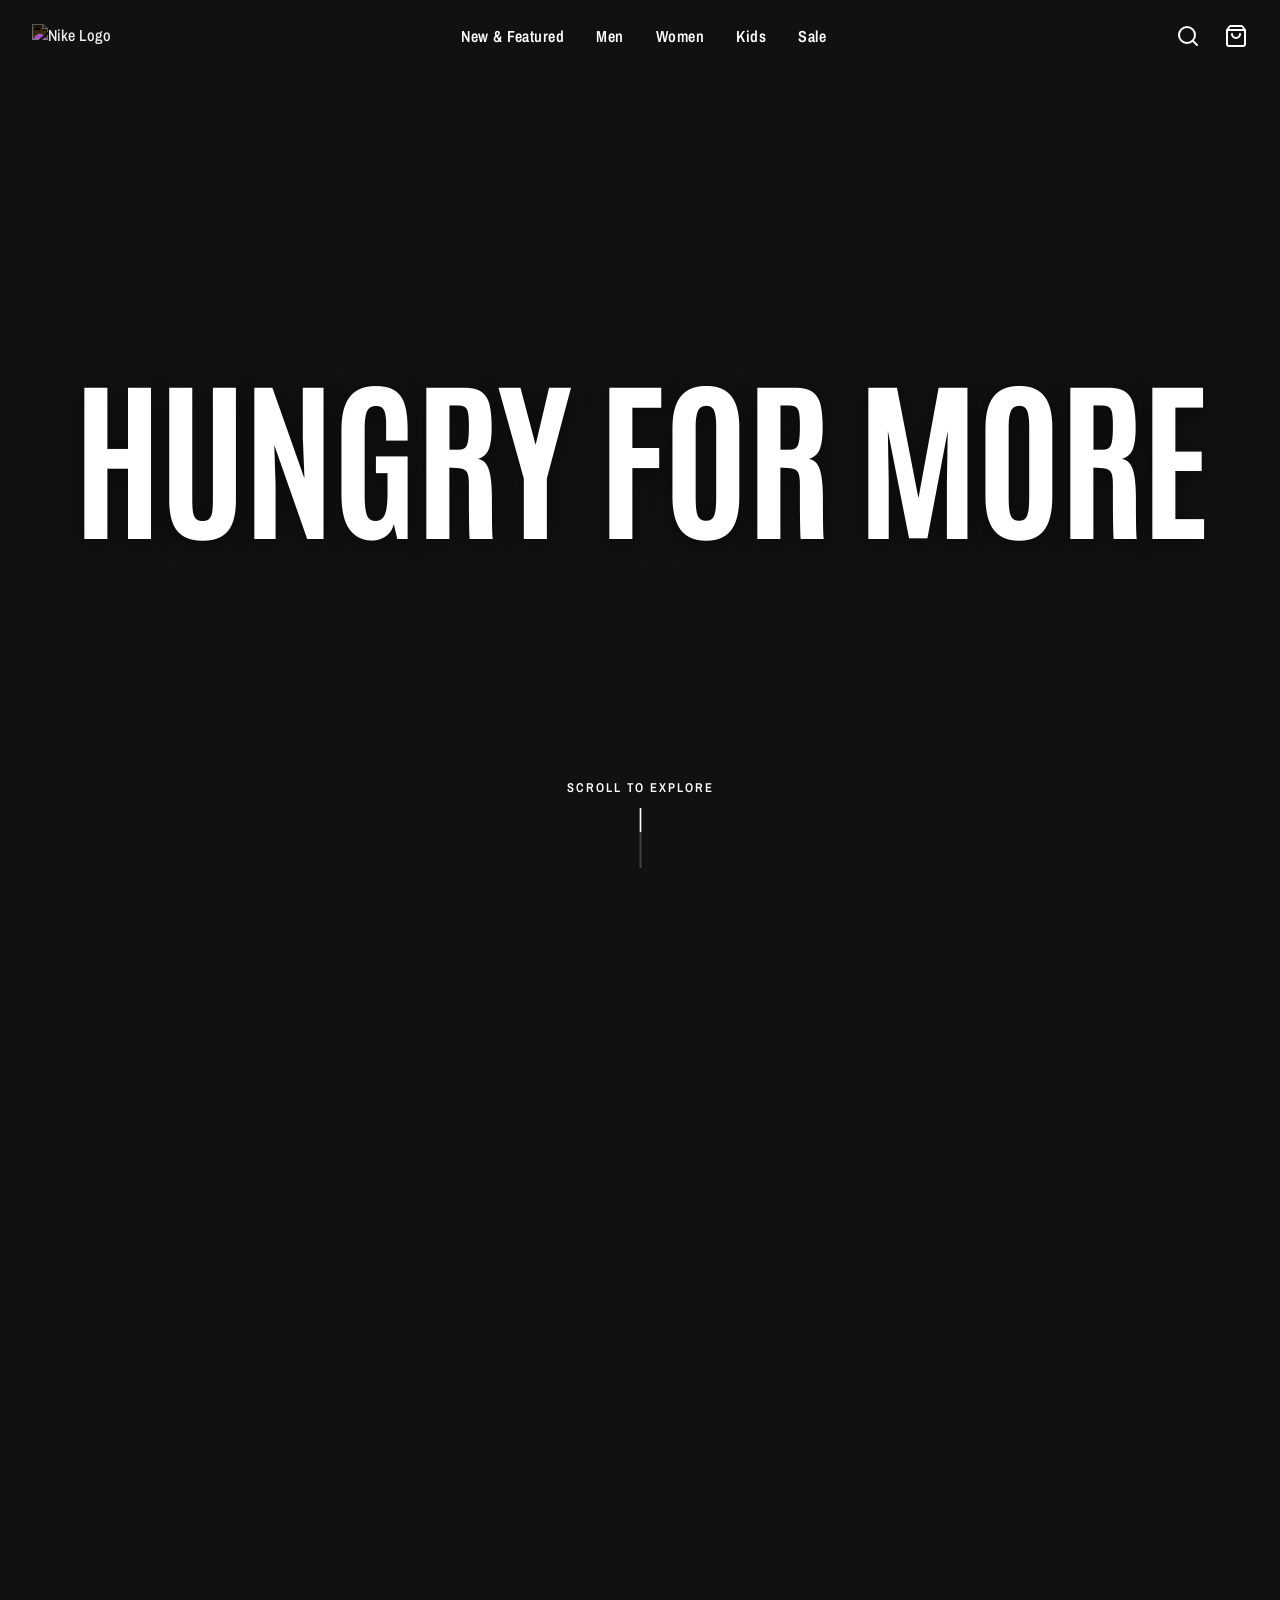
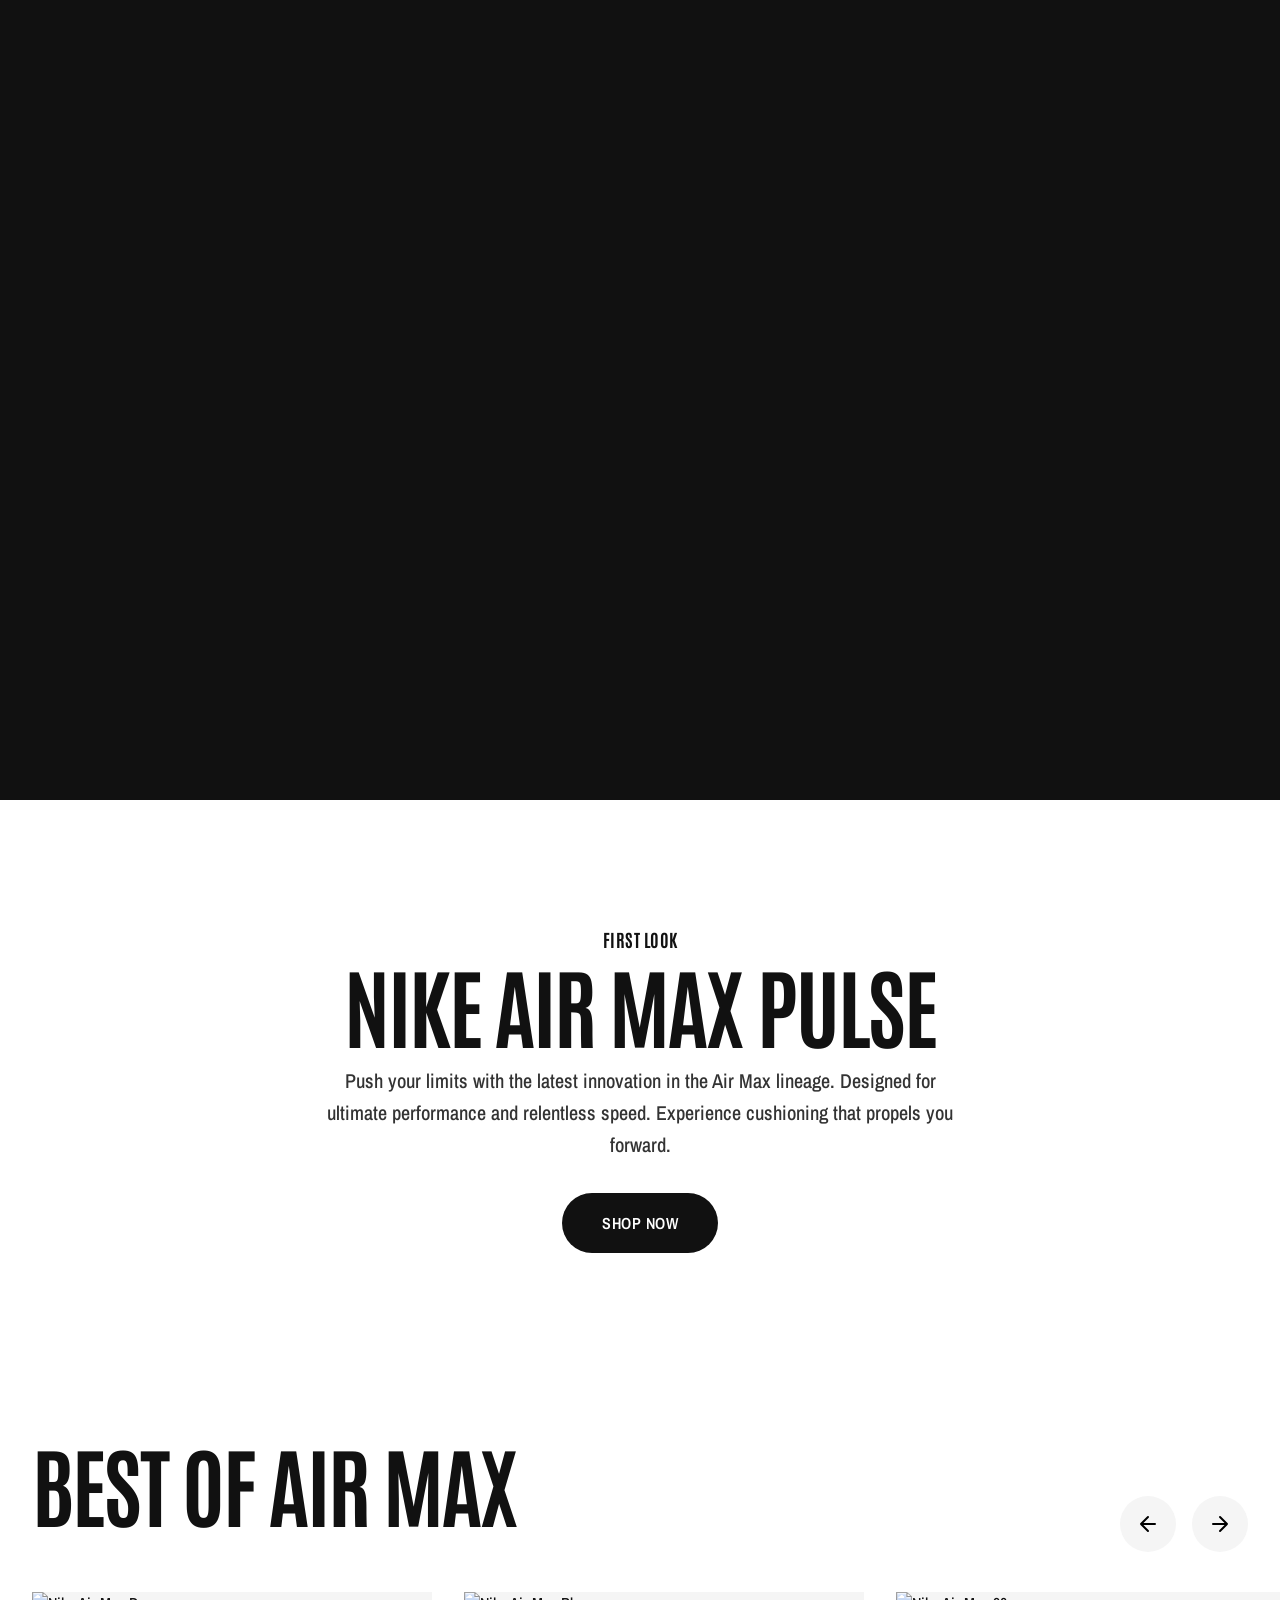
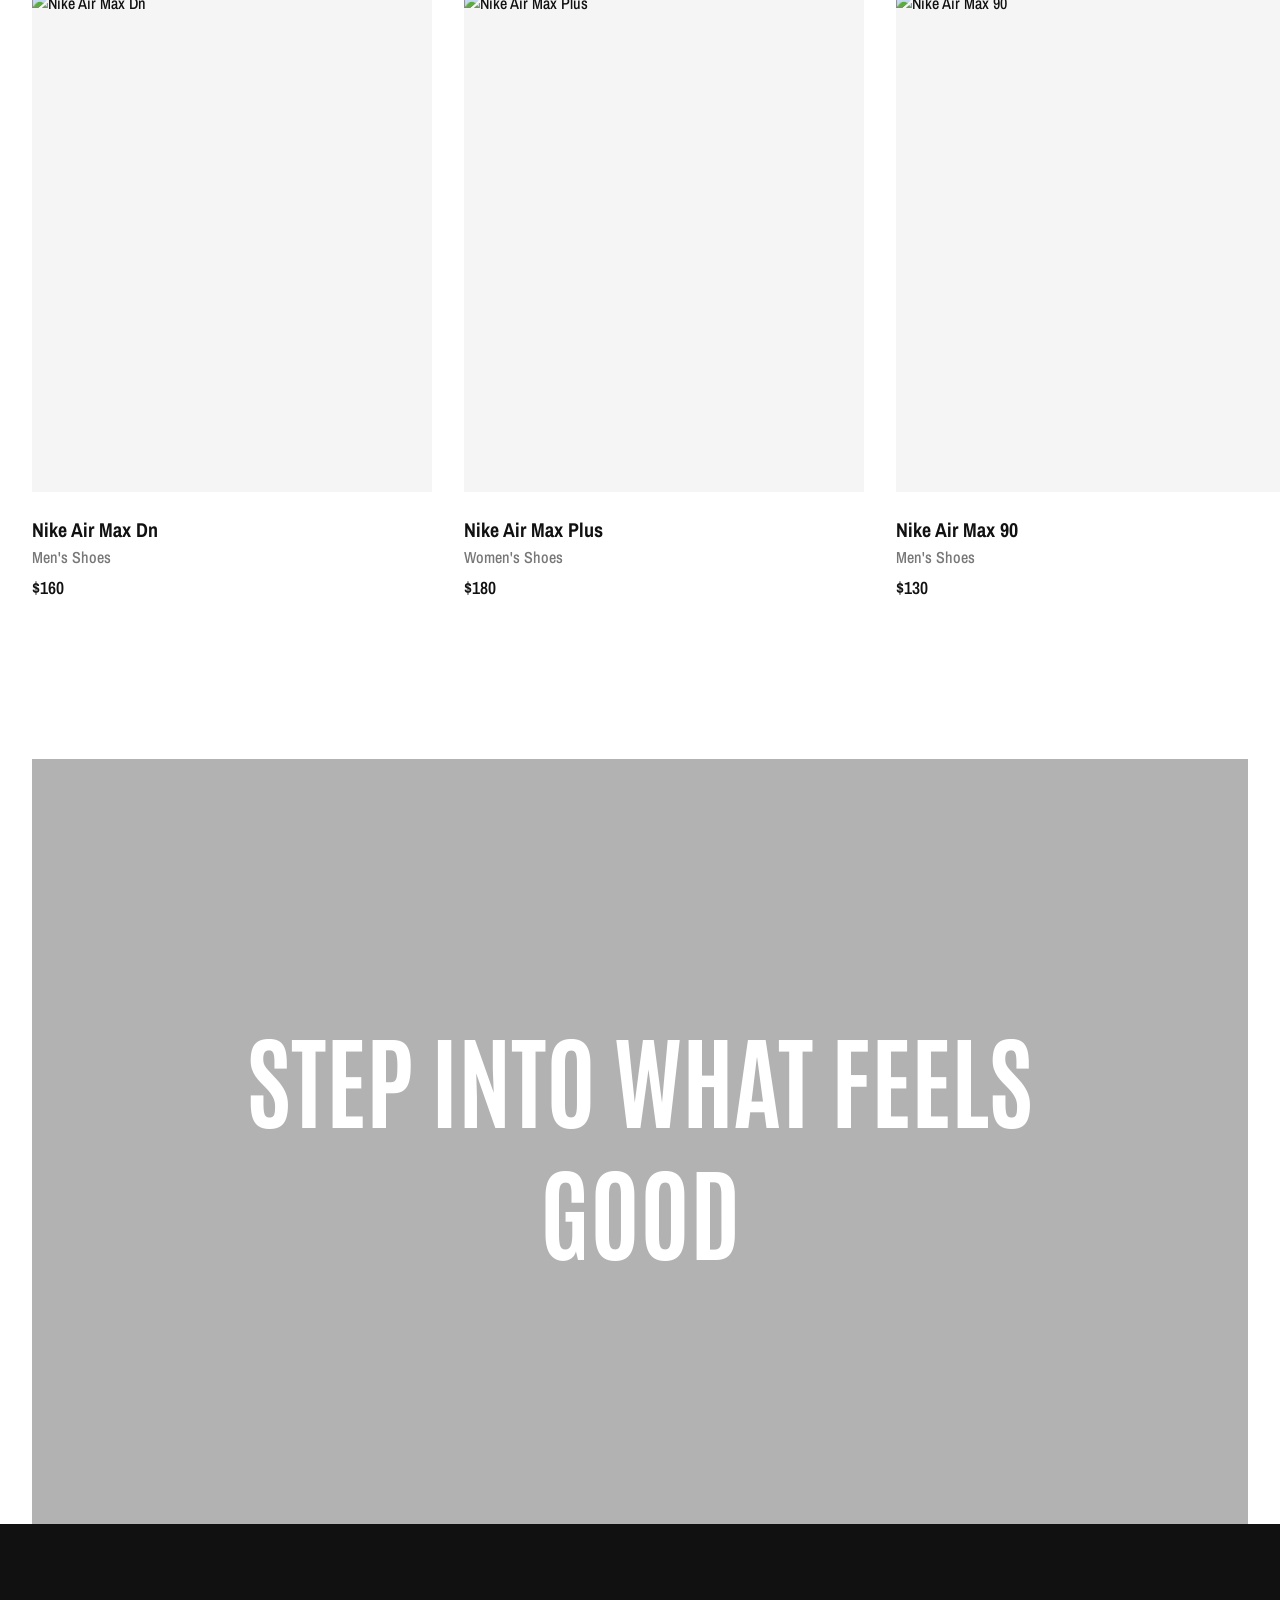
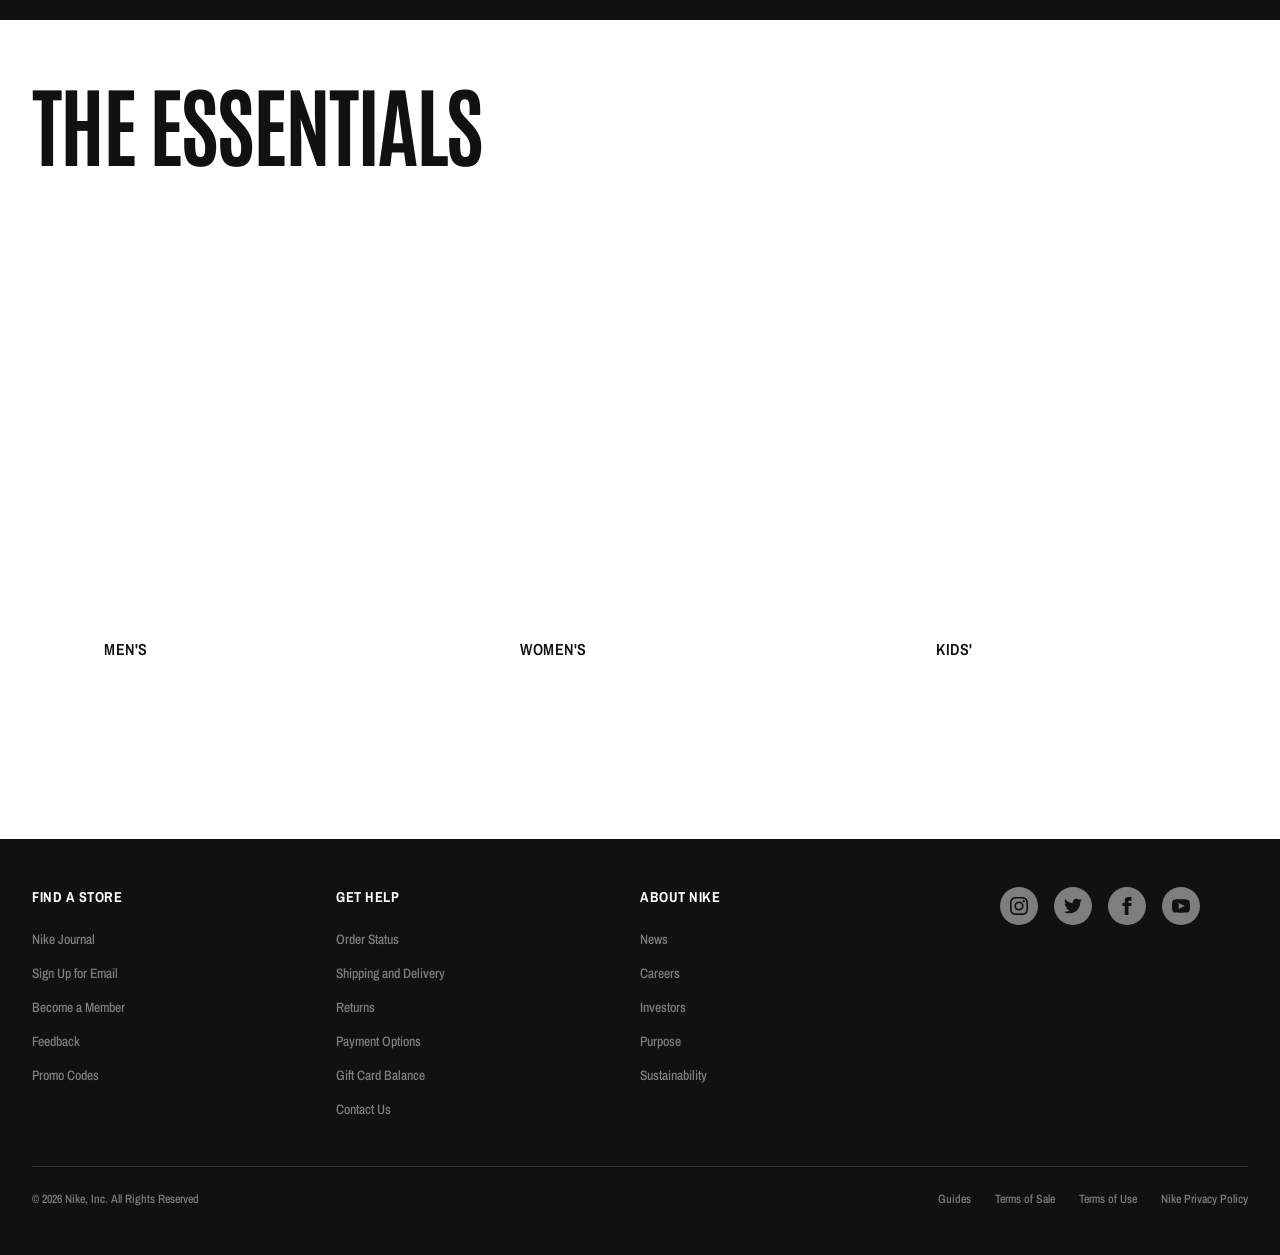
==== index.html @ 4c3854d8 "Add files via upload" ====
<!DOCTYPE html>
<html lang="en">

<head>
    <meta charset="UTF-8">
    <meta name="viewport" content="width=device-width, initial-scale=1.0">
    <title>Nike - Hungry For More</title>
    <meta name="description"
        content="Experience the ultimate in performance and style with Nike. Explore our latest collections for men, women, and kids.">
    <meta property="og:title" content="Nike - Hungry For More">
    <meta property="og:description" content="Push your limits with Nike innovative gear.">
    <meta property="og:image" content="https://www.nike.com/static/otc/67e20bb43caaa5c858d2.png">
    <link rel="preconnect" href="https://fonts.googleapis.com">
    <link rel="preconnect" href="https://fonts.gstatic.com" crossorigin>
    <link
        href="https://fonts.googleapis.com/css2?family=Antonio:wght@700&family=Archivo+Narrow:wght@500;600;700&display=swap"
        rel="stylesheet">
    <link rel="stylesheet" href="css/style.css">
</head>

<body>
    <nav class="navbar" id="navbar">
        <div class="navbar-container container">
            <a href="#" class="navbar-logo">
                <img src="https://upload.wikimedia.org/wikipedia/commons/a/a6/Logo_NIKE.svg" alt="Nike Logo"
                    class="logo-svg">
            </a>
            <div class="navbar-links">
                <a href="pages/new.html">New & Featured</a>
                <a href="pages/men.html">Men</a>
                <a href="pages/women.html">Women</a>
                <a href="pages/kids.html">Kids</a>
                <a href="pages/sale.html">Sale</a>
            </div>
            <div class="navbar-actions">
                <button class="icon-btn" aria-label="Search">
                    <svg width="24" height="24" viewBox="0 0 24 24" fill="none" stroke="currentColor" stroke-width="2"
                        stroke-linecap="round" stroke-linejoin="round">
                        <circle cx="11" cy="11" r="8"></circle>
                        <line x1="21" y1="21" x2="16.65" y2="16.65"></line>
                    </svg>
                </button>
                <button class="icon-btn" aria-label="Cart">
                    <svg width="24" height="24" viewBox="0 0 24 24" fill="none" stroke="currentColor" stroke-width="2"
                        stroke-linecap="round" stroke-linejoin="round">
                        <path d="M6 2L3 6v14a2 2 0 0 0 2 2h14a2 2 0 0 0 2-2V6l-3-4z"></path>
                        <line x1="3" y1="6" x2="21" y2="6"></line>
                        <path d="M16 10a4 4 0 0 1-8 0"></path>
                    </svg>
                </button>
            </div>
        </div>
    </nav>
    <div class="hero" id="hero">
        <div class="hero-sticky">
            <canvas id="ambient-canvas"></canvas>
            <canvas id="tiger-canvas"></canvas>
            <div class="hero-content">
                <h1 class="hero-text">HUNGRY FOR MORE</h1>
            </div>
            <div class="scroll-indicator">
                <p>SCROLL TO EXPLORE</p>
                <div class="scroll-line"></div>
            </div>
        </div>
    </div>

    <section class="p1-first-look">
        <div class="container text-center">
            <span class="eyebrow">FIRST LOOK</span>
            <h2 class="section-title text-black">NIKE AIR MAX PULSE</h2>
            <p class="description mx-auto">
                Push your limits with the latest innovation in the Air Max lineage. Designed for ultimate performance
                and relentless speed. Experience cushioning that propels you forward.
            </p>
            <a href="pages/new.html" class="btn btn-black mt-4">SHOP NOW</a>
        </div>
    </section>

    <section class="p2-carousel">
        <div class="container">
            <h2 class="section-title text-black mb-4">BEST OF AIR MAX</h2>
            <div class="carousel-nav">
                <button class="nav-btn nav-prev" aria-label="Previous">
                    <svg width="24" height="24" viewBox="0 0 24 24" fill="none" stroke="currentColor" stroke-width="2"
                        stroke-linecap="round" stroke-linejoin="round">
                        <path d="M19 12H5M12 19l-7-7 7-7" />
                    </svg>
                </button>
                <button class="nav-btn nav-next" aria-label="Next">
                    <svg width="24" height="24" viewBox="0 0 24 24" fill="none" stroke="currentColor" stroke-width="2"
                        stroke-linecap="round" stroke-linejoin="round">
                        <path d="M5 12h14M12 5l7 7-7 7" />
                    </svg>
                </button>
            </div>
        </div>
        <div class="carousel-wrapper">
            <div class="carousel-track" id="carousel-track">
                <!-- Cards -->
                <div class="carousel-card">
                    <div class="card-image bg-light">
                        <img src="https://images.unsplash.com/photo-1515955656352-a1fa3ffcd111?ixlib=rb-4.0.3&auto=format&fit=crop&w=600&q=80"
                            alt="Nike Air Max Dn" class="product-img">
                    </div>
                    <div class="card-info">
                        <h3 class="card-title">Nike Air Max Dn</h3>
                        <p class="card-category">Men's Shoes</p>
                        <p class="card-price">$160</p>
                    </div>
                </div>
                <div class="carousel-card">
                    <div class="card-image bg-light">
                        <img src="https://images.unsplash.com/photo-1542291026-7eec264c27ff?ixlib=rb-4.0.3&auto=format&fit=crop&w=600&q=80"
                            alt="Nike Air Max Plus" class="product-img">
                    </div>
                    <div class="card-info">
                        <h3 class="card-title">Nike Air Max Plus</h3>
                        <p class="card-category">Women's Shoes</p>
                        <p class="card-price">$180</p>
                    </div>
                </div>
                <div class="carousel-card">
                    <div class="card-image bg-light">
                        <img src="https://images.unsplash.com/photo-1549298916-b41d501d3772?ixlib=rb-4.0.3&auto=format&fit=crop&w=600&q=80"
                            alt="Nike Air Max 90" class="product-img">
                    </div>
                    <div class="card-info">
                        <h3 class="card-title">Nike Air Max 90</h3>
                        <p class="card-category">Men's Shoes</p>
                        <p class="card-price">$130</p>
                    </div>
                </div>
                <div class="carousel-card">
                    <div class="card-image bg-light">
                        <img src="https://images.unsplash.com/photo-1511556532299-8f662fc26c06?ixlib=rb-4.0.3&auto=format&fit=crop&w=600&q=80"
                            alt="Nike Air Max 97" class="product-img">
                    </div>
                    <div class="card-info">
                        <h3 class="card-title">Nike Air Max 97</h3>
                        <p class="card-category">Men's Shoes</p>
                        <p class="card-price">$175</p>
                    </div>
                </div>
                <div class="carousel-card">
                    <div class="card-image bg-light">
                        <img src="https://images.unsplash.com/photo-1595950653106-6c9ebd614d3a?ixlib=rb-4.0.3&auto=format&fit=crop&w=600&q=80"
                            alt="Nike Air Max 270" class="product-img">
                    </div>
                    <div class="card-info">
                        <h3 class="card-title">Nike Air Max 270</h3>
                        <p class="card-category">Women's Shoes</p>
                        <p class="card-price">$160</p>
                    </div>
                </div>
            </div>
        </div>
    </section>

    <section class="p3-banner">
        <div class="banner-image">
            <h2 class="banner-text">STEP INTO WHAT FEELS GOOD</h2>
        </div>
    </section>

    <section class="p4-essentials">
        <div class="container">
            <h2 class="section-title text-black mb-4">THE ESSENTIALS</h2>
            <div class="grid-3">
                <div class="grid-item">
                    <div class="lifestyle-placeholder img-mens"></div>
                    <a href="pages/men.html" class="btn btn-white abs-bottom-left">Men's</a>
                </div>
                <div class="grid-item">
                    <div class="lifestyle-placeholder img-womens"></div>
                    <a href="pages/women.html" class="btn btn-white abs-bottom-left">Women's</a>
                </div>
                <div class="grid-item">
                    <div class="lifestyle-placeholder img-kids"></div>
                    <a href="pages/kids.html" class="btn btn-white abs-bottom-left">Kids'</a>
                </div>
            </div>
        </div>
    </section>

    <footer>
        <div class="container">
            <div class="footer-grid">
                <div class="footer-col">
                    <h4 class="footer-heading">FIND A STORE</h4>
                    <ul class="footer-links">
                        <li><a href="#">Nike Journal</a></li>
                        <li><a href="#">Sign Up for Email</a></li>
                        <li><a href="#">Become a Member</a></li>
                        <li><a href="#">Feedback</a></li>
                        <li><a href="#">Promo Codes</a></li>
                    </ul>
                </div>
                <div class="footer-col">
                    <h4 class="footer-heading">GET HELP</h4>
                    <ul class="footer-links">
                        <li><a href="#">Order Status</a></li>
                        <li><a href="#">Shipping and Delivery</a></li>
                        <li><a href="#">Returns</a></li>
                        <li><a href="#">Payment Options</a></li>
                        <li><a href="#">Gift Card Balance</a></li>
                        <li><a href="#">Contact Us</a></li>
                    </ul>
                </div>
                <div class="footer-col">
                    <h4 class="footer-heading">ABOUT NIKE</h4>
                    <ul class="footer-links">
                        <li><a href="#">News</a></li>
                        <li><a href="#">Careers</a></li>
                        <li><a href="#">Investors</a></li>
                        <li><a href="#">Purpose</a></li>
                        <li><a href="#">Sustainability</a></li>
                    </ul>
                </div>
                <div class="footer-col">
                    <div class="social-icons">
                        <a href="#" class="social-icon" aria-label="Instagram">
                            <svg viewBox="0 0 24 24">
                                <path
                                    d="M12 2.163c3.204 0 3.584.012 4.85.07 1.366.062 2.633.332 3.608 1.308.975.975 1.247 2.242 1.308 3.608.058 1.266.07 1.646.07 4.85s-.012 3.584-.07 4.85c-.061 1.366-.333 2.633-1.308 3.608-.975.975-2.242 1.247-3.608 1.308-1.266.058-1.646.07-4.85.07s-3.584-.012-4.85-.07c-1.366-.061-2.633-.333-3.608-1.308-.975-.975-1.247-2.242-1.308-3.608-.058-1.266-.07-1.646-.07-4.85s.012-3.584.07-4.85c.062-1.366.334-2.633 1.308-3.608.975-.975 2.242-1.247 3.608-1.308 1.266-.058 1.646-.07 4.85-.07zm0-2.163c-3.259 0-3.667.014-4.947.072-4.358.2-6.78 2.618-6.98 6.98-.059 1.281-.073 1.689-.073 4.948s.014 3.667.072 4.947c.2 4.337 2.617 6.76 6.979 6.98 1.281.058 1.689.072 4.948.072s3.667-.014 4.947-.072c4.339-.2 6.761-2.618 6.981-6.98.058-1.281.072-1.689.072-4.948s-.014-3.667-.072-4.947c-.2-4.338-2.617-6.76-6.98-6.981-1.28-.058-1.689-.072-4.948-.072zm0 5.838c-3.403 0-6.162 2.759-6.162 6.162s2.759 6.163 6.162 6.163 6.162-2.759 6.162-6.163c0-3.403-2.759-6.162-6.162-6.162zm0 10.162c-2.209 0-4-1.791-4-4s1.791-4 4-4 4 1.791 4 4-1.791 4-4 4zm6.406-11.845c-.796 0-1.441.645-1.441 1.44s.645 1.44 1.441 1.44c.795 0 1.439-.645 1.439-1.44s-.644-1.44-1.439-1.44z" />
                            </svg>
                        </a>
                        <a href="#" class="social-icon" aria-label="Twitter">
                            <svg viewBox="0 0 24 24">
                                <path
                                    d="M24 4.557c-.883.392-1.832.656-2.828.775 1.017-.609 1.798-1.574 2.165-2.724-.951.564-2.005.974-3.127 1.195-.897-.957-2.178-1.555-3.594-1.555-3.179 0-5.515 2.966-4.797 6.045-4.091-.205-7.719-2.165-10.148-5.144-1.29 2.213-.669 5.108 1.523 6.574-.806-.026-1.566-.247-2.229-.616-.054 2.281 1.581 4.415 3.949 4.89-.693.188-1.452.232-2.224.084.626 1.956 2.444 3.379 4.6 3.419-2.07 1.623-4.678 2.348-7.29 2.04 2.179 1.397 4.768 2.212 7.548 2.212 9.142 0 14.307-7.721 13.995-14.646.962-.695 1.797-1.562 2.457-2.549z" />
                            </svg>
                        </a>
                        <a href="#" class="social-icon" aria-label="Facebook">
                            <svg viewBox="0 0 24 24">
                                <path
                                    d="M9 8h-3v4h3v12h5v-12h3.642l.358-4h-4v-1.667c0-.955.192-1.333 1.115-1.333h2.885v-5h-3.808c-3.596 0-5.192 1.583-5.192 4.615v3.385z" />
                            </svg>
                        </a>
                        <a href="#" class="social-icon" aria-label="YouTube">
                            <svg viewBox="0 0 24 24">
                                <path
                                    d="M19.615 3.184c-3.604-.246-11.631-.245-15.23 0-3.897.266-4.356 2.62-4.385 8.816.029 6.185.484 8.549 4.385 8.816 3.6.245 11.626.246 15.23 0 3.897-.266 4.356-2.612 4.385-8.816-.029-6.185-.484-8.549-4.385-8.816zm-10.615 12.816v-8l8 3.993-8 4.007z" />
                            </svg>
                        </a>
                    </div>
                </div>
            </div>
            <div class="footer-bottom">
                <p>&copy; 2026 Nike, Inc. All Rights Reserved</p>
                <div class="footer-policies">
                    <a href="#">Guides</a>
                    <a href="#">Terms of Sale</a>
                    <a href="#">Terms of Use</a>
                    <a href="#">Nike Privacy Policy</a>
                </div>
            </div>
        </div>
    </footer>

    <!-- Scripts -->
    <script src="https://unpkg.com/@studio-freight/lenis@1.0.35/dist/lenis.min.js"></script>
    <script src="https://cdnjs.cloudflare.com/ajax/libs/gsap/3.12.2/gsap.min.js"></script>
    <script src="https://cdnjs.cloudflare.com/ajax/libs/gsap/3.12.2/ScrollTrigger.min.js"></script>
    <script src="js/main.js"></script>
</body>

</html>
---- css/style.css ----
/* RESET & BASE */
:root {
    --font-heading: 'Antonio', sans-serif;
    --font-body: 'Archivo Narrow', sans-serif;
    --color-black: #111;
    --color-white: #fff;
    --color-carbon: #0b0b0b;
}

* {
    margin: 0;
    padding: 0;
    box-sizing: border-box;
}

html.lenis,
html.lenis body {
    height: auto;
}

.lenis.lenis-smooth {
    scroll-behavior: auto !important;
}

.lenis.lenis-smooth [data-lenis-prevent] {
    overscroll-behavior: contain;
}

.lenis.lenis-stopped {
    overflow: hidden;
}

body {
    font-family: var(--font-body);
    font-weight: 500;
    color: var(--color-black);
    background-color: var(--color-black);
    -webkit-font-smoothing: antialiased;
    -moz-osx-font-smoothing: grayscale;
    overflow-x: hidden;
}

img,
canvas {
    display: block;
    max-width: 100%;
}

a {
    text-decoration: none;
    color: inherit;
}

ul {
    list-style: none;
}

/* UTILITIES */
.container {
    max-width: 1400px;
    margin: 0 auto;
    padding: 0 2rem;
}

.text-center {
    text-align: center;
}

.text-black {
    color: var(--color-black);
}

.text-white {
    color: var(--color-white);
}

.mb-4 {
    margin-bottom: 2.5rem;
}

.mt-4 {
    margin-top: 2rem;
}

.mx-auto {
    margin-left: auto;
    margin-right: auto;
}

.btn {
    display: inline-block;
    padding: 1.2rem 2.5rem;
    border-radius: 30px;
    font-family: var(--font-body);
    font-weight: 600;
    font-size: 1rem;
    text-transform: uppercase;
    letter-spacing: 0.5px;
    cursor: pointer;
    border: none;
    transition: transform 0.3s cubic-bezier(0.16, 1, 0.3, 1), background-color 0.2s ease, color 0.2s ease;
}

.btn:hover {
    transform: translateY(-3px);
}

.btn-black {
    background-color: var(--color-black);
    color: var(--color-white);
}

.btn-black:hover {
    background-color: #333;
}

.btn-white {
    background-color: var(--color-white);
    color: var(--color-black);
}

.btn-white:hover {
    background-color: #eee;
}

.btn-pill {
    padding: 0.5rem 1.5rem;
    border-radius: 20px;
    font-size: 0.9rem;
    border: 1px solid #ddd;
    background: transparent;
}

.btn-pill:hover {
    border-color: var(--color-black);
}

/* TYPOGRAPHY */
h1,
h2,
h3,
h4,
h5,
h6,
.eyebrow {
    font-family: var(--font-heading);
    font-weight: 700;
    text-transform: uppercase;
}

.hero-text {
    letter-spacing: -3px;
}

.section-title {
    font-size: clamp(3rem, 10vw, 5.5rem);
    line-height: 0.85;
    letter-spacing: -2px;
}

.eyebrow {
    font-size: 1.1rem;
    letter-spacing: 0.5px;
    display: block;
    margin-bottom: 1rem;
}

/* NAVBAR */
.navbar {
    position: fixed;
    top: 0;
    left: 0;
    width: 100%;
    z-index: 100;
    padding: 1.5rem 0;
    transition: background-color 0.3s cubic-bezier(0.16, 1, 0.3, 1), padding 0.3s cubic-bezier(0.16, 1, 0.3, 1);
}

.navbar.scrolled {
    background-color: var(--color-white);
    padding: 1rem 0;
}

.navbar-container {
    display: flex;
    justify-content: space-between;
    align-items: center;
}

.navbar-logo {
    display: flex;
    align-items: center;
}

.logo-svg {
    height: 24px;
    filter: invert(1);
    transition: filter 0.3s ease;
}

.navbar.scrolled .logo-svg {
    filter: invert(0);
}

.navbar-links {
    display: flex;
    gap: 2rem;
}

.navbar-links a {
    font-size: 1rem;
    font-weight: 600;
    color: var(--color-white);
    transition: color 0.3s ease;
    letter-spacing: 0.5px;
}

.navbar-links a:hover {
    color: rgba(255, 255, 255, 0.7);
}

.navbar.scrolled .navbar-links a {
    color: var(--color-black);
}

.navbar.scrolled .navbar-links a:hover {
    color: #666;
}

.navbar-links a.active {
    color: #707072 !important;
}

.navbar-actions {
    display: flex;
    gap: 1.5rem;
}

.icon-btn {
    background: none;
    border: none;
    color: var(--color-white);
    cursor: pointer;
    display: flex;
    align-items: center;
    justify-content: center;
    transition: color 0.3s ease, transform 0.2s ease;
}

.icon-btn:hover {
    transform: scale(1.1);
}

.navbar.scrolled .icon-btn {
    color: var(--color-black);
}

@media (max-width: 900px) {
    .navbar-links {
        display: none;
    }
}

/* 1. HERO - TIGER SCROLLTELLING */
.hero {
    position: relative;
    height: 800vh;
    background-color: var(--color-black);
    width: 100%;
}

.hero-sticky {
    position: sticky;
    top: 0;
    left: 0;
    width: 100%;
    height: 100vh;
    overflow: hidden;
    background-color: var(--color-black);
    display: flex;
    justify-content: center;
    align-items: center;
}

#ambient-canvas {
    position: absolute;
    top: 50%;
    left: 50%;
    transform: translate(-50%, -50%);
    width: 110%;
    height: 110%;
    object-fit: cover;
    filter: blur(40px) saturate(1.2);
    z-index: 1;
    pointer-events: none;
}

#tiger-canvas {
    position: absolute;
    top: 0;
    left: 0;
    width: 100%;
    height: 100%;
    object-fit: contain;
    z-index: 2;
    mask-image: linear-gradient(to bottom, transparent 0%, black 8%, black 92%, transparent 100%);
    -webkit-mask-image: linear-gradient(to bottom, transparent 0%, black 8%, black 92%, transparent 100%);
    pointer-events: none;
}

.hero-content {
    position: relative;
    z-index: 3;
    pointer-events: none;
    text-align: center;
    width: 100%;
    padding: 0 1.5rem;
}

.hero-text {
    font-family: var(--font-heading);
    font-size: clamp(4rem, 15vw, 11rem);
    line-height: 0.85;
    letter-spacing: -3px;
    color: var(--color-white);
    margin: 0;
    text-transform: uppercase;
    word-break: break-word;
    hyphens: auto;
    text-shadow: 0 4px 20px rgba(0, 0, 0, 0.5);
}

.scroll-indicator {
    position: absolute;
    bottom: 2rem;
    left: 50%;
    transform: translateX(-50%);
    color: var(--color-white);
    z-index: 3;
    text-align: center;
    display: flex;
    flex-direction: column;
    align-items: center;
    gap: 0.75rem;
}

.scroll-indicator p {
    font-family: var(--font-body);
    font-size: 0.8rem;
    letter-spacing: 2px;
    font-weight: 600;
}

.scroll-line {
    width: 2px;
    height: 60px;
    background-color: rgba(255, 255, 255, 0.2);
    position: relative;
    overflow: hidden;
}

.scroll-line::after {
    content: '';
    position: absolute;
    top: 0;
    left: 0;
    width: 100%;
    height: 40%;
    background-color: var(--color-white);
    animation: scrollDown 2s infinite cubic-bezier(0.16, 1, 0.3, 1);
}

@keyframes scrollDown {
    0% {
        transform: translateY(-100%);
    }

    100% {
        transform: translateY(300%);
    }
}

/* POST-HERO BACKGROUND FIX */
.p1-first-look,
.p2-carousel,
.p3-banner,
.p4-essentials,
footer {
    background-color: var(--color-white);
    position: relative;
    z-index: 10;
}

/* P1 - FIRST LOOK */
.p1-first-look {
    padding: 8rem 0;
}

.p1-first-look .description {
    max-width: 650px;
    font-size: 1.25rem;
    line-height: 1.6;
    color: #333;
    margin-top: 1.5rem;
}

/* P2 - CAROUSEL */
.p2-carousel {
    padding: 4rem 0 8rem;
    overflow: hidden;
}

.carousel-nav {
    display: flex;
    justify-content: flex-end;
    gap: 1rem;
    margin-top: -4rem;
    margin-bottom: 2.5rem;
}

.nav-btn {
    width: 56px;
    height: 56px;
    border-radius: 50%;
    background-color: #f5f5f5;
    border: none;
    font-size: 1.2rem;
    display: flex;
    justify-content: center;
    align-items: center;
    cursor: pointer;
    transition: background-color 0.2s;
}

.nav-btn:hover {
    background-color: #e5e5e5;
}

.carousel-wrapper {
    padding-left: max(2rem, calc((100vw - 1400px) / 2));
}

.carousel-track {
    display: flex;
    gap: 2rem;
    overflow-x: auto;
    scroll-snap-type: x mandatory;
    padding-bottom: 2rem;
    scrollbar-width: none;
}

.carousel-track::-webkit-scrollbar {
    display: none;
}

.carousel-card {
    flex: 0 0 calc(90vw - 3rem);
    max-width: 400px;
    scroll-snap-align: start;
    cursor: pointer;
}

.carousel-card:hover .product-img {
    transform: scale(1.03);
}

.card-image {
    width: 100%;
    aspect-ratio: 4/5;
    background-color: #f5f5f5;
    margin-bottom: 1.5rem;
    position: relative;
    overflow: hidden;
}

.product-img {
    width: 100%;
    height: 100%;
    object-fit: cover;
    transition: transform 0.6s cubic-bezier(0.16, 1, 0.3, 1);
}

.card-title {
    font-family: var(--font-body);
    font-weight: 700;
    font-size: 1.25rem;
    letter-spacing: 0;
    text-transform: none;
    margin-bottom: 0.2rem;
}

.card-category {
    color: #777;
    font-size: 1rem;
    margin-bottom: 0.5rem;
}

.card-price {
    font-weight: 600;
    font-size: 1.1rem;
}

/* P3 - BANNER */
.p3-banner {
    padding: 0 2rem;
    margin-bottom: 6rem;
}

.banner-image {
    width: 100%;
    height: 85vh;
    background: url('https://images.unsplash.com/photo-1491553895911-0055eca6402d?ixlib=rb-4.0.3&auto=format&fit=crop&w=2070&q=80') center/cover no-repeat;
    display: flex;
    justify-content: center;
    align-items: center;
    position: relative;
}

.banner-image::after {
    content: '';
    position: absolute;
    inset: 0;
    background: rgba(0, 0, 0, 0.3);
}

.banner-text {
    position: relative;
    z-index: 2;
    color: var(--color-white);
    text-align: center;
    font-size: clamp(3.5rem, 8vw, 7rem);
    max-width: 1000px;
}

/* P4 - ESSENTIALS */
.p4-essentials {
    padding: 4rem 0 8rem;
}

.grid-3 {
    display: grid;
    grid-template-columns: repeat(3, 1fr);
    gap: 2rem;
}

.grid-item {
    position: relative;
    aspect-ratio: 3/4;
    overflow: hidden;
    cursor: pointer;
}

.lifestyle-placeholder {
    width: 100%;
    height: 100%;
    background-size: cover;
    background-position: center;
    transition: transform 0.8s cubic-bezier(0.16, 1, 0.3, 1);
}

.grid-item:hover .lifestyle-placeholder {
    transform: scale(1.05);
}

.img-mens {
    background-image: url('https://images.unsplash.com/photo-1556906781-9a412961c28c?ixlib=rb-4.0.3&auto=format&fit=crop&w=800&q=80');
}

.img-womens {
    background-image: url('https://images.unsplash.com/photo-1460353581641-37baddab0fa2?ixlib=rb-4.0.3&auto=format&fit=crop&w=800&q=80');
}

.img-kids {
    background-image: url('https://images.unsplash.com/photo-1514989940723-e8e51635b782?ixlib=rb-4.0.3&auto=format&fit=crop&w=800&q=80');
}

.abs-bottom-left {
    position: absolute;
    bottom: 2rem;
    left: 2rem;
    margin: 0;
    z-index: 2;
}

/* PRODUCT GRID */
.product-grid {
    display: grid;
    grid-template-columns: repeat(4, 1fr);
    gap: 1.5rem;
    padding: 2rem 0 6rem;
}

.product-card {
    cursor: pointer;
    text-decoration: none;
    display: block;
    transition: transform 0.3s cubic-bezier(0.16, 1, 0.3, 1);
}

.product-card .card-image {
    aspect-ratio: 4/5;
    background-color: #f5f5f5;
    margin-bottom: 1rem;
    overflow: hidden;
    position: relative;
}

.product-card .product-img {
    width: 100%;
    height: 100%;
    object-fit: cover;
    transition: transform 0.6s cubic-bezier(0.16, 1, 0.3, 1);
}

.product-card:hover {
    transform: translateY(-5px);
}

.product-card:hover .product-img {
    transform: scale(1.05);
}

.product-info {
    font-family: var(--font-body);
}

.product-colors {
    color: #707072;
    font-size: 0.9rem;
    margin-bottom: 0.3rem;
}

.product-title {
    font-weight: 700;
    font-size: 1.1rem;
    color: var(--color-black);
    margin-bottom: 0.2rem;
}

.product-subtitle {
    color: #707072;
    font-size: 1rem;
    margin-bottom: 0.5rem;
}

.product-price {
    font-weight: 600;
    font-size: 1.1rem;
}

@media (max-width: 1024px) {
    .product-grid {
        grid-template-columns: repeat(3, 1fr);
    }
}

@media (max-width: 768px) {
    .product-grid {
        grid-template-columns: repeat(2, 1fr);
        gap: 1rem;
    }
}

/* FOOTER */
footer {
    background-color: var(--color-black);
    color: var(--color-white);
    padding: 3rem 0;
    font-size: 0.85rem;
    font-family: var(--font-body);
}

.footer-grid {
    display: grid;
    grid-template-columns: repeat(4, 1fr) auto;
    gap: 3rem;
    margin-bottom: 2rem;
}

.footer-heading {
    font-family: var(--font-body);
    font-weight: 700;
    letter-spacing: 0.5px;
    margin-bottom: 1.5rem;
    font-size: 0.9rem;
    text-transform: uppercase;
}

.footer-links li {
    margin-bottom: 1rem;
}

.footer-links a {
    color: #7e7e7e;
    transition: color 0.2s;
    font-weight: 500;
    text-decoration: none;
    font-size: 0.85rem;
}

.footer-links a:hover {
    color: var(--color-white);
}

.social-icons {
    display: flex;
    gap: 1rem;
    justify-content: flex-end;
}

.social-icon {
    width: 38px;
    height: 38px;
    border-radius: 50%;
    background-color: #7e7e7e;
    color: var(--color-black);
    display: flex;
    justify-content: center;
    align-items: center;
    transition: background-color 0.2s, transform 0.2s cubic-bezier(0.16, 1, 0.3, 1);
    text-decoration: none;
}

.social-icon svg {
    width: 18px;
    height: 18px;
    fill: currentColor;
}

.social-icon:hover {
    background-color: #fff;
    color: #000;
    transform: translateY(-3px);
}

.footer-bottom {
    display: flex;
    flex-wrap: wrap;
    justify-content: space-between;
    align-items: center;
    color: #7e7e7e;
    gap: 1rem;
    border-top: 1px solid #333;
    padding-top: 1.5rem;
    font-size: 0.75rem;
}

.footer-policies {
    display: flex;
    gap: 1.5rem;
    flex-wrap: wrap;
}

.footer-policies a {
    color: #7e7e7e;
    text-decoration: none;
    transition: color 0.2s;
}

.footer-policies a:hover {
    color: var(--color-white);
}

/* RESPONSIVE */
@media (max-width: 900px) {
    .grid-3 {
        grid-template-columns: repeat(auto-fit, minmax(300px, 1fr));
    }
}

@media (max-width: 768px) {
    .p1-first-look {
        padding: 6rem 0;
    }

    .p2-carousel {
        padding: 3rem 0 5rem;
    }

    .p4-essentials {
        padding: 0 0 5rem;
    }

    .p3-banner {
        margin-bottom: 4rem;
        padding: 0;
    }

    .carousel-nav {
        display: none;
    }

    .banner-image {
        height: 65vh;
    }

    .footer-grid {
        grid-template-columns: 1fr 1fr;
    }

    .footer-bottom {
        flex-direction: column;
        align-items: flex-start;
    }

    .abs-bottom-left {
        bottom: 1.5rem;
        left: 1.5rem;
    }
}
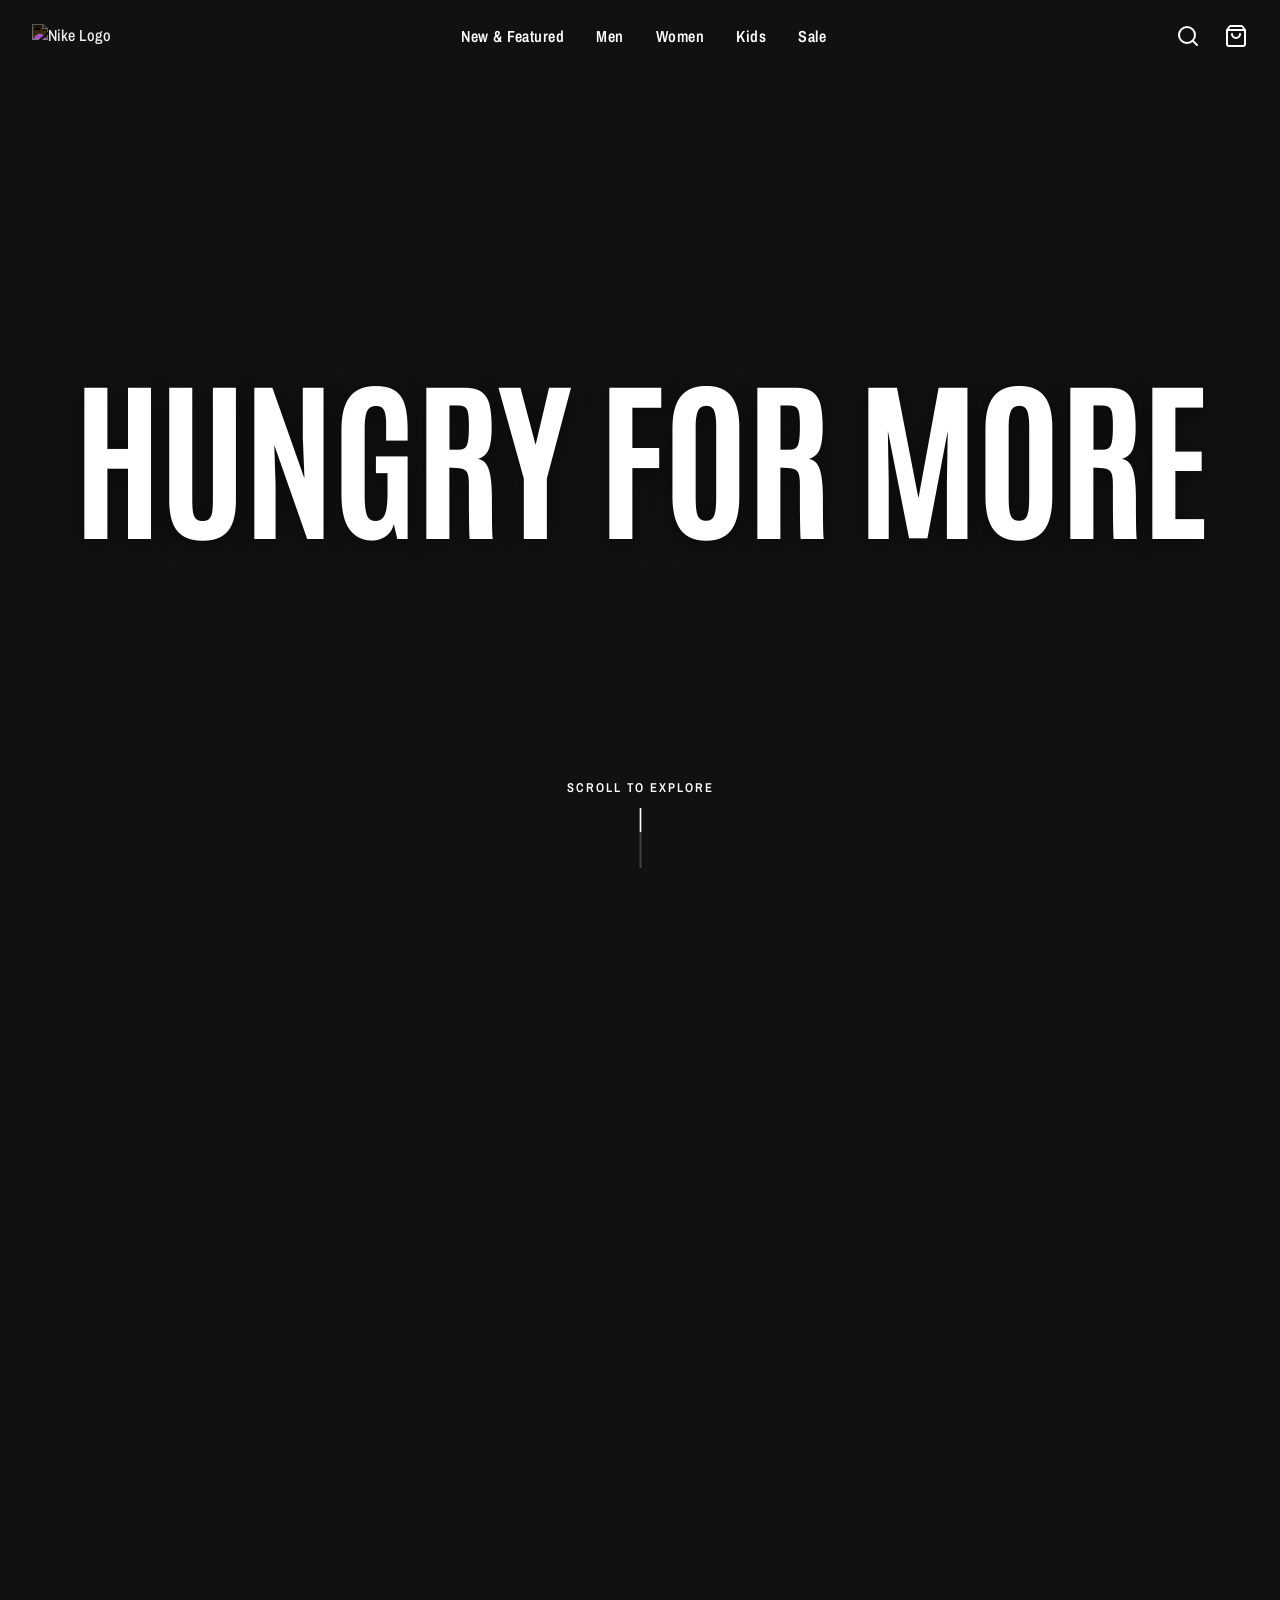
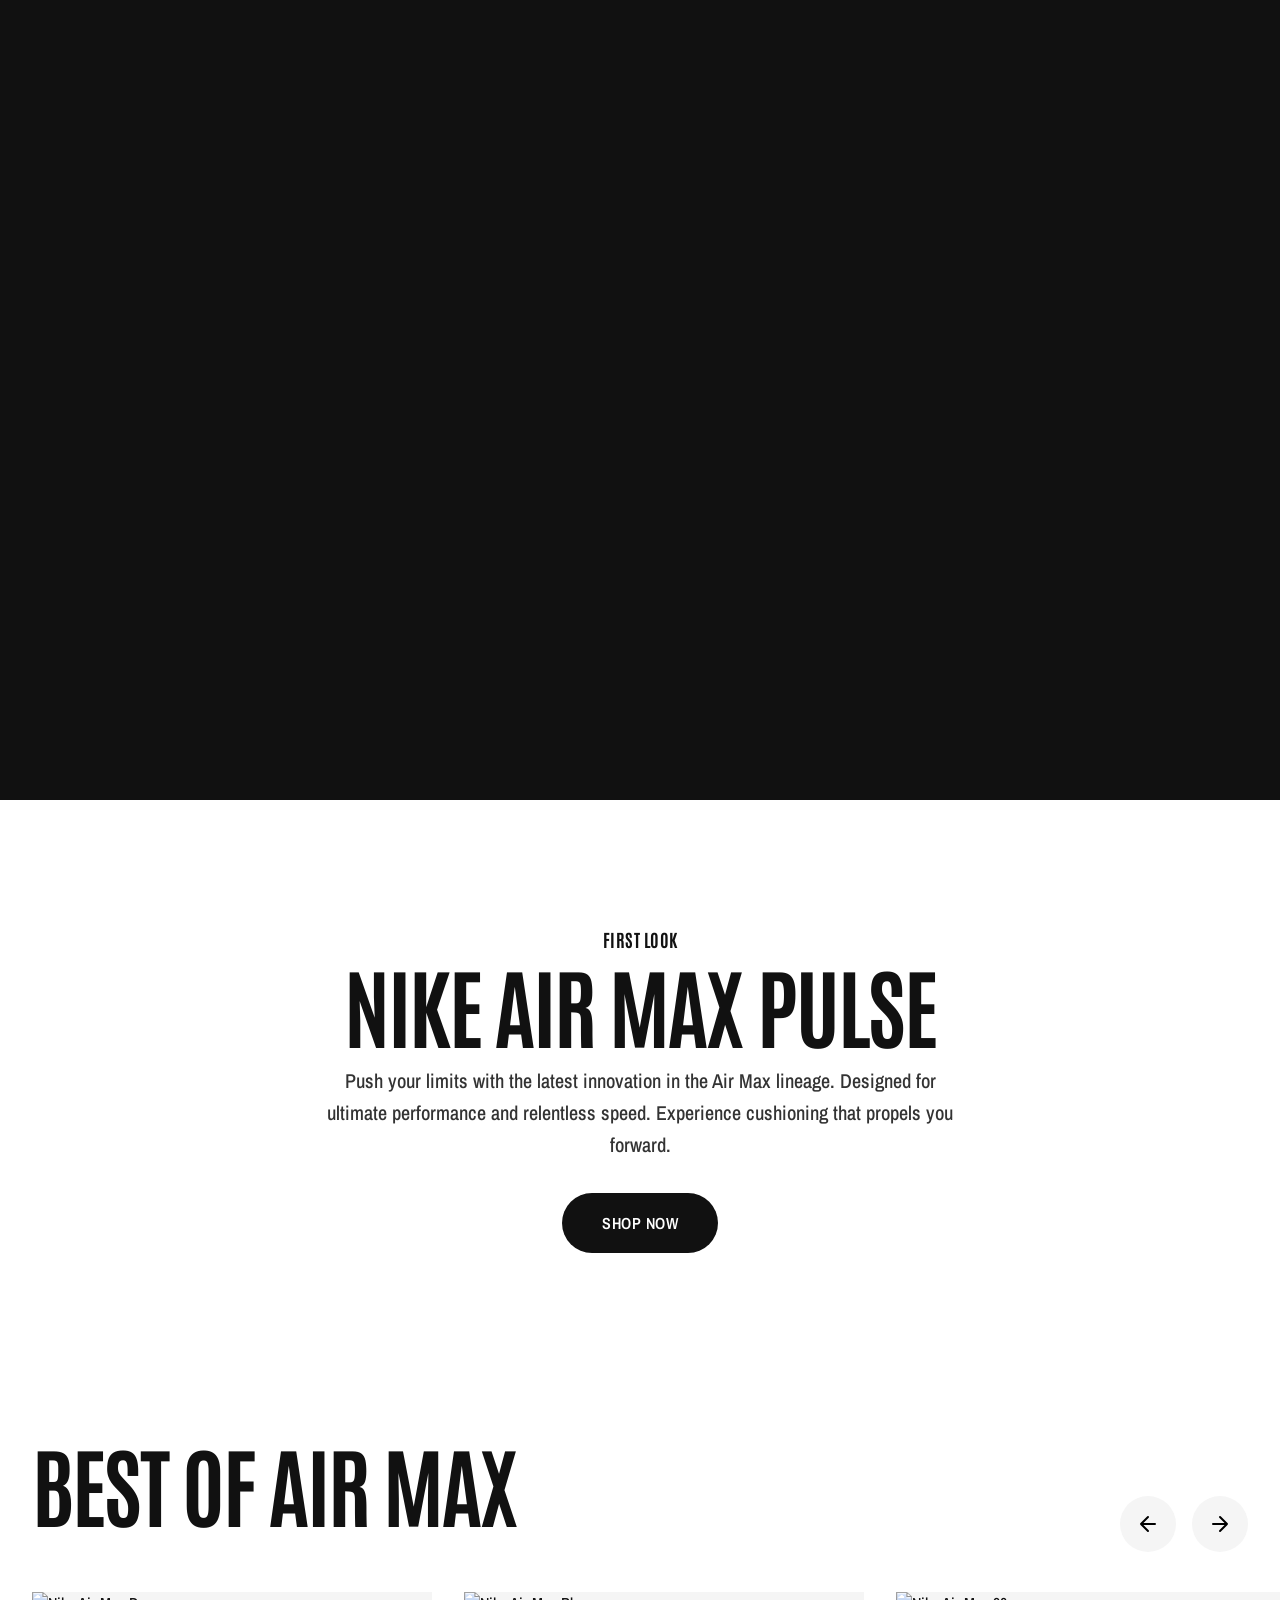
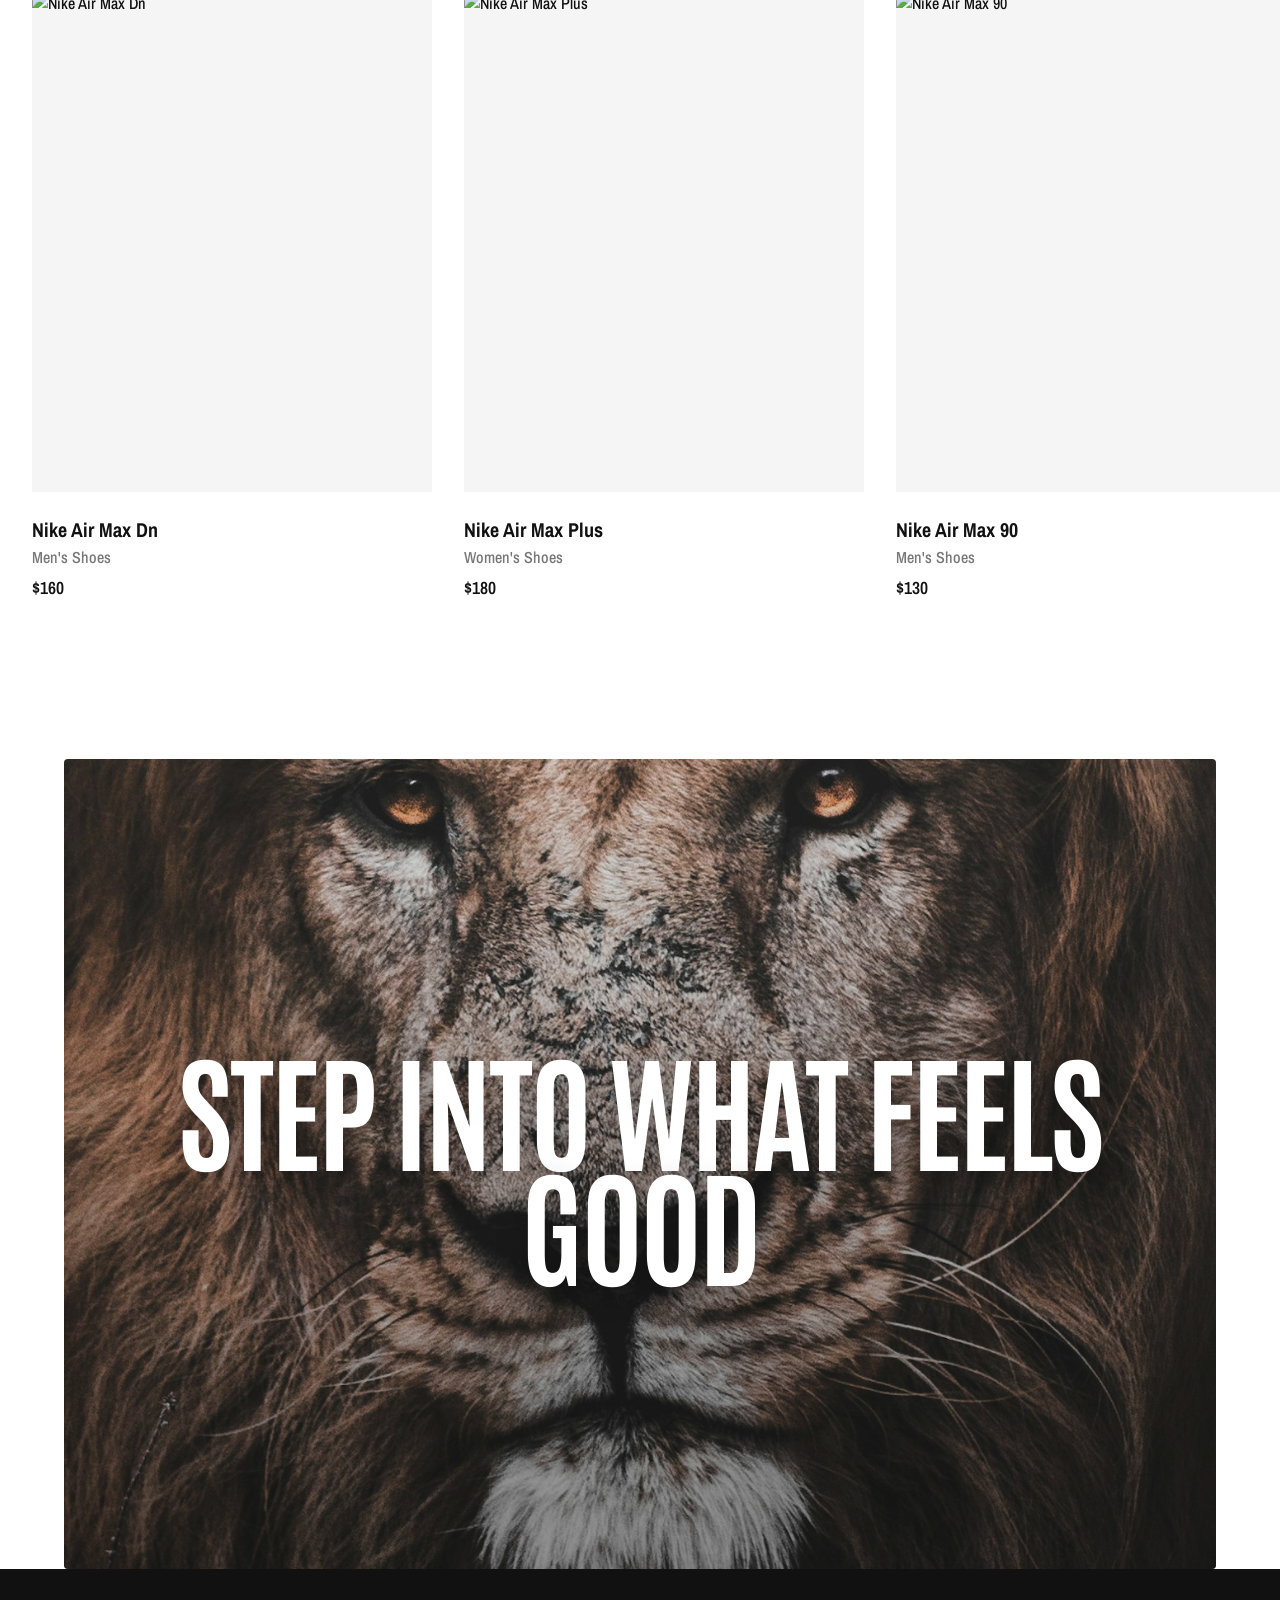
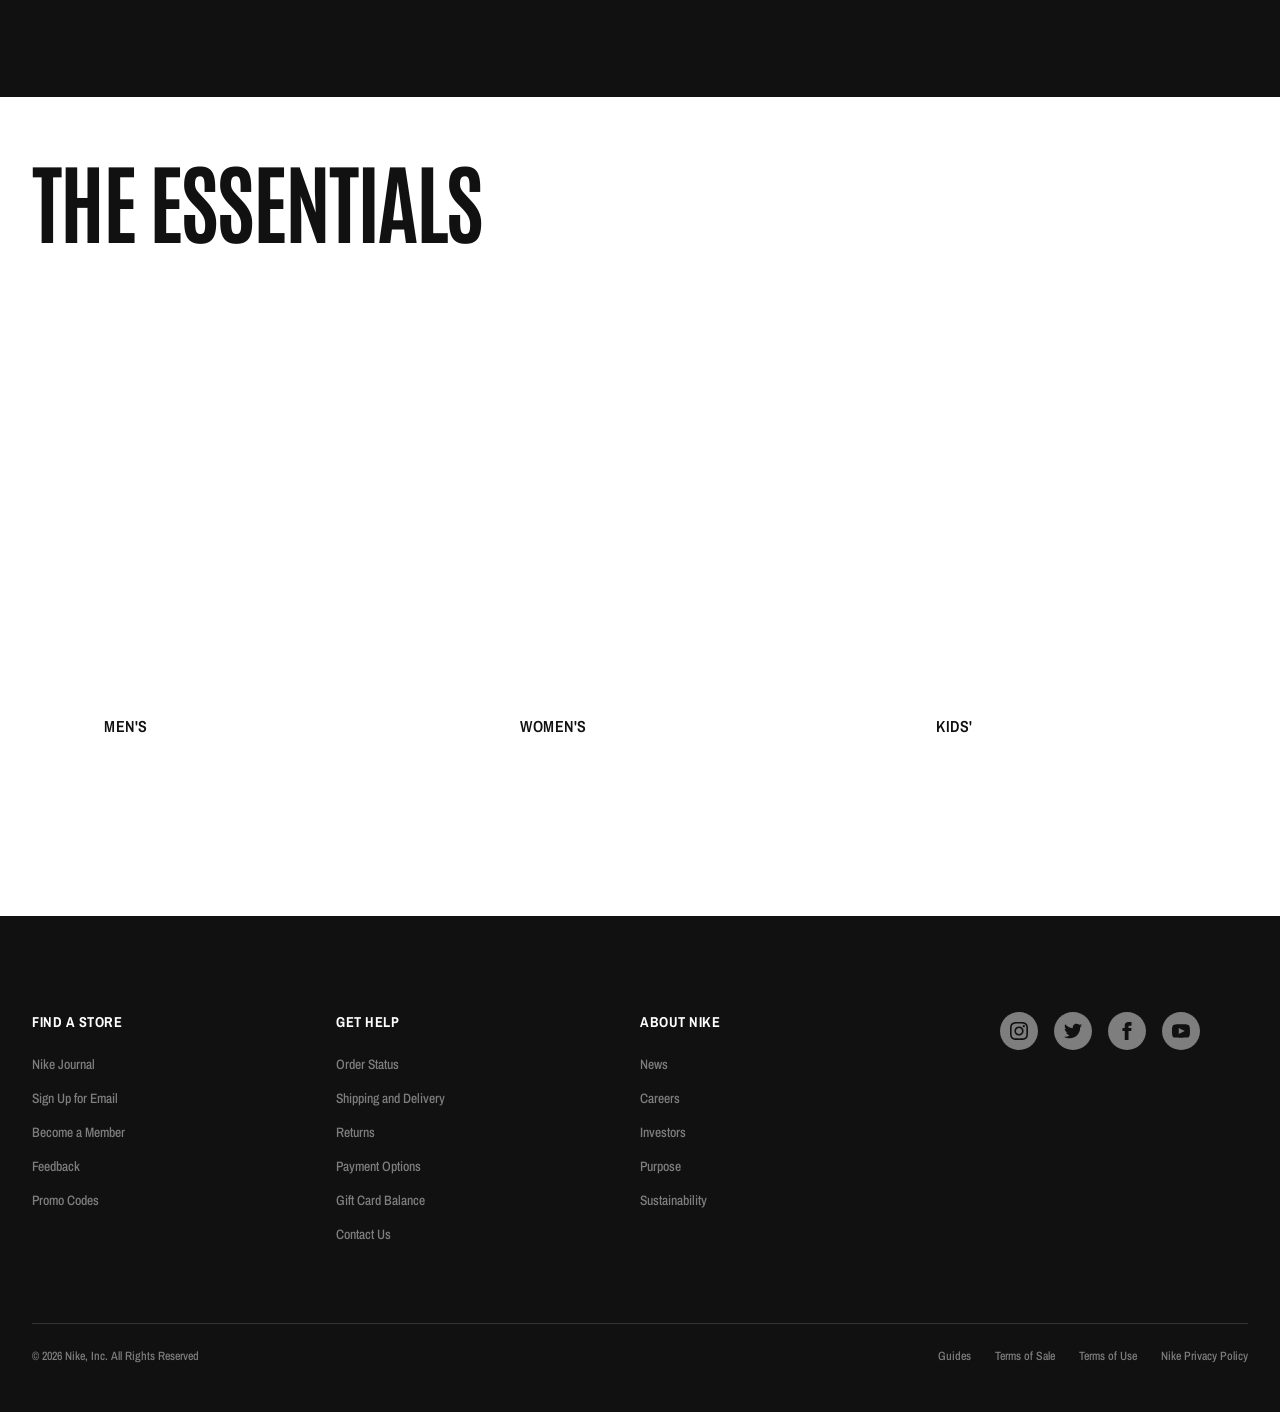
==== commit d6cd65a2: "Add files via upload" ====
--- a/index.html
+++ b/index.html
@@ -48,9 +48,23 @@
                         <path d="M16 10a4 4 0 0 1-8 0"></path>
                     </svg>
                 </button>
+                <button class="icon-btn hamburger-menu" id="hamburger-toggle" aria-label="Toggle Menu">
+                    <div class="hamburger-inner"></div>
+                </button>
             </div>
         </div>
     </nav>
+    <div class="mobile-nav" id="mobile-nav">
+        <div class="mobile-nav-container">
+            <div class="mobile-nav-links">
+                <a href="pages/new.html">New & Featured</a>
+                <a href="pages/men.html">Men</a>
+                <a href="pages/women.html">Women</a>
+                <a href="pages/kids.html">Kids</a>
+                <a href="pages/sale.html">Sale</a>
+            </div>
+        </div>
+    </div>
     <div class="hero" id="hero">
         <div class="hero-sticky">
             <canvas id="ambient-canvas"></canvas>
@@ -159,6 +173,7 @@
 
     <section class="p3-banner">
         <div class="banner-image">
+            <img src="cheetah.jpg" alt="Nike Speed" class="banner-img-element">
             <h2 class="banner-text">STEP INTO WHAT FEELS GOOD</h2>
         </div>
     </section>
@@ -262,6 +277,7 @@
     <script src="https://unpkg.com/@studio-freight/lenis@1.0.35/dist/lenis.min.js"></script>
     <script src="https://cdnjs.cloudflare.com/ajax/libs/gsap/3.12.2/gsap.min.js"></script>
     <script src="https://cdnjs.cloudflare.com/ajax/libs/gsap/3.12.2/ScrollTrigger.min.js"></script>
+    <script src="js/nav.js"></script>
     <script src="js/main.js"></script>
 </body>
 
--- a/css/style.css
+++ b/css/style.css
@@ -38,6 +38,10 @@
     -webkit-font-smoothing: antialiased;
     -moz-osx-font-smoothing: grayscale;
     overflow-x: hidden;
+}
+
+body.no-scroll {
+    overflow: hidden;
 }
 
 img,
@@ -255,10 +259,114 @@
     color: var(--color-black);
 }
 
+/* HAMBURGER MENU */
+.hamburger-menu {
+    display: none;
+    width: 30px;
+    height: 30px;
+    position: relative;
+    z-index: 1001;
+}
+
+.hamburger-inner {
+    width: 24px;
+    height: 2px;
+    background-color: var(--color-white);
+    position: relative;
+    transition: background-color 0.3s ease;
+}
+
+.hamburger-inner::before,
+.hamburger-inner::after {
+    content: '';
+    position: absolute;
+    width: 100%;
+    height: 2px;
+    background-color: var(--color-white);
+    left: 0;
+    transition: transform 0.3s ease, top 0.3s ease;
+}
+
+.hamburger-inner::before {
+    top: -8px;
+}
+
+.hamburger-inner::after {
+    top: 8px;
+}
+
+.navbar.scrolled .hamburger-inner,
+.navbar.scrolled .hamburger-inner::before,
+.navbar.scrolled .hamburger-inner::after {
+    background-color: var(--color-black);
+}
+
+.hamburger-menu.active .hamburger-inner {
+    background-color: transparent !important;
+}
+
+.hamburger-menu.active .hamburger-inner::before {
+    top: 0;
+    transform: rotate(45deg);
+    background-color: var(--color-black) !important;
+}
+
+.hamburger-menu.active .hamburger-inner::after {
+    top: 0;
+    transform: rotate(-45deg);
+    background-color: var(--color-black) !important;
+}
+
 @media (max-width: 900px) {
     .navbar-links {
         display: none;
     }
+
+    .hamburger-menu {
+        display: flex;
+        align-items: center;
+        justify-content: center;
+    }
+}
+
+/* MOBILE NAV OVERLAY */
+.mobile-nav {
+    position: fixed;
+    top: 0;
+    right: -100%;
+    width: 100%;
+    height: 100vh;
+    background-color: var(--color-white);
+    z-index: 1000;
+    transition: right 0.5s cubic-bezier(0.16, 1, 0.3, 1);
+    display: flex;
+    align-items: center;
+    justify-content: center;
+    padding: 2rem;
+}
+
+.mobile-nav.active {
+    right: 0;
+}
+
+.mobile-nav-links {
+    display: flex;
+    flex-direction: column;
+    gap: 2rem;
+    text-align: center;
+}
+
+.mobile-nav-links a {
+    font-family: var(--font-heading);
+    font-size: 2.5rem;
+    font-weight: 700;
+    color: var(--color-black);
+    text-transform: uppercase;
+    transition: transform 0.3s ease;
+}
+
+.mobile-nav-links a:hover {
+    transform: scale(1.1);
 }
 
 /* 1. HERO - TIGER SCROLLTELLING */
@@ -267,6 +375,12 @@
     height: 800vh;
     background-color: var(--color-black);
     width: 100%;
+}
+
+@media (max-width: 768px) {
+    .hero {
+        height: 400vh;
+    }
 }
 
 .hero-sticky {
@@ -502,34 +616,71 @@
 
 /* P3 - BANNER */
 .p3-banner {
-    padding: 0 2rem;
-    margin-bottom: 6rem;
+    padding: 0 4rem;
+    margin-bottom: 8rem;
 }
 
 .banner-image {
     width: 100%;
-    height: 85vh;
-    background: url('https://images.unsplash.com/photo-1491553895911-0055eca6402d?ixlib=rb-4.0.3&auto=format&fit=crop&w=2070&q=80') center/cover no-repeat;
+    height: 90vh;
     display: flex;
     justify-content: center;
     align-items: center;
     position: relative;
+    overflow: hidden;
+    border-radius: 4px;
+}
+
+.banner-img-element {
+    position: absolute;
+    top: 0;
+    left: 0;
+    width: 100%;
+    height: 100%;
+    object-fit: cover;
+    z-index: 1;
+    transform: scale(1.1);
+    transition: transform 1.5s cubic-bezier(0.16, 1, 0.3, 1);
+}
+
+.p3-banner:hover .banner-img-element {
+    transform: scale(1);
 }
 
 .banner-image::after {
     content: '';
     position: absolute;
     inset: 0;
-    background: rgba(0, 0, 0, 0.3);
+    background: linear-gradient(rgba(0, 0, 0, 0.1), rgba(0, 0, 0, 0.4));
+    z-index: 2;
 }
 
 .banner-text {
     position: relative;
-    z-index: 2;
+    z-index: 3;
     color: var(--color-white);
     text-align: center;
-    font-size: clamp(3.5rem, 8vw, 7rem);
-    max-width: 1000px;
+    font-size: clamp(3rem, 10vw, 8.5rem);
+    max-width: 1200px;
+    line-height: 0.9;
+    letter-spacing: -3px;
+    text-shadow: 0 10px 30px rgba(0, 0, 0, 0.3);
+}
+
+@media (max-width: 768px) {
+    .p3-banner {
+        padding: 0 1rem;
+        margin-bottom: 5rem;
+    }
+
+    .banner-image {
+        height: 75vh;
+    }
+
+    .banner-text {
+        font-size: clamp(2.5rem, 12vw, 4.5rem);
+        letter-spacing: -1px;
+    }
 }
 
 /* P4 - ESSENTIALS */
@@ -648,24 +799,11 @@
     font-size: 1.1rem;
 }
 
-@media (max-width: 1024px) {
-    .product-grid {
-        grid-template-columns: repeat(3, 1fr);
-    }
-}
-
-@media (max-width: 768px) {
-    .product-grid {
-        grid-template-columns: repeat(2, 1fr);
-        gap: 1rem;
-    }
-}
-
 /* FOOTER */
 footer {
     background-color: var(--color-black);
     color: var(--color-white);
-    padding: 3rem 0;
+    padding: 6rem 0 3rem;
     font-size: 0.85rem;
     font-family: var(--font-body);
 }
@@ -674,7 +812,7 @@
     display: grid;
     grid-template-columns: repeat(4, 1fr) auto;
     gap: 3rem;
-    margin-bottom: 2rem;
+    margin-bottom: 4rem;
 }
 
 .footer-heading {
@@ -762,15 +900,33 @@
 }
 
 /* RESPONSIVE */
+@media (max-width: 1024px) {
+    .product-grid {
+        grid-template-columns: repeat(3, 1fr);
+    }
+
+    .hero-text {
+        letter-spacing: -2px;
+    }
+}
+
 @media (max-width: 900px) {
     .grid-3 {
-        grid-template-columns: repeat(auto-fit, minmax(300px, 1fr));
+        grid-template-columns: repeat(2, 1fr);
+    }
+
+    .container {
+        padding: 0 1.5rem;
     }
 }
 
 @media (max-width: 768px) {
     .p1-first-look {
-        padding: 6rem 0;
+        padding: 4rem 0;
+    }
+
+    .section-title {
+        font-size: clamp(2.5rem, 12vw, 4rem);
     }
 
     .p2-carousel {
@@ -781,30 +937,52 @@
         padding: 0 0 5rem;
     }
 
-    .p3-banner {
-        margin-bottom: 4rem;
-        padding: 0;
+    .grid-3 {
+        grid-template-columns: 1fr;
+        gap: 1.5rem;
     }
 
     .carousel-nav {
         display: none;
     }
 
-    .banner-image {
-        height: 65vh;
+    .product-grid {
+        grid-template-columns: repeat(2, 1fr);
+        gap: 1rem;
     }
 
     .footer-grid {
         grid-template-columns: 1fr 1fr;
+        gap: 2rem;
+    }
+
+    .footer-col:last-child {
+        grid-column: 1 / -1;
+    }
+
+    .social-icons {
+        justify-content: flex-start;
+        margin-top: 1rem;
     }
 
     .footer-bottom {
         flex-direction: column;
         align-items: flex-start;
+        gap: 1.5rem;
     }
 
     .abs-bottom-left {
         bottom: 1.5rem;
         left: 1.5rem;
     }
+}
+
+@media (max-width: 480px) {
+    .hero-text {
+        font-size: clamp(3rem, 18vw, 6rem);
+    }
+
+    .footer-grid {
+        grid-template-columns: 1fr;
+    }
 }
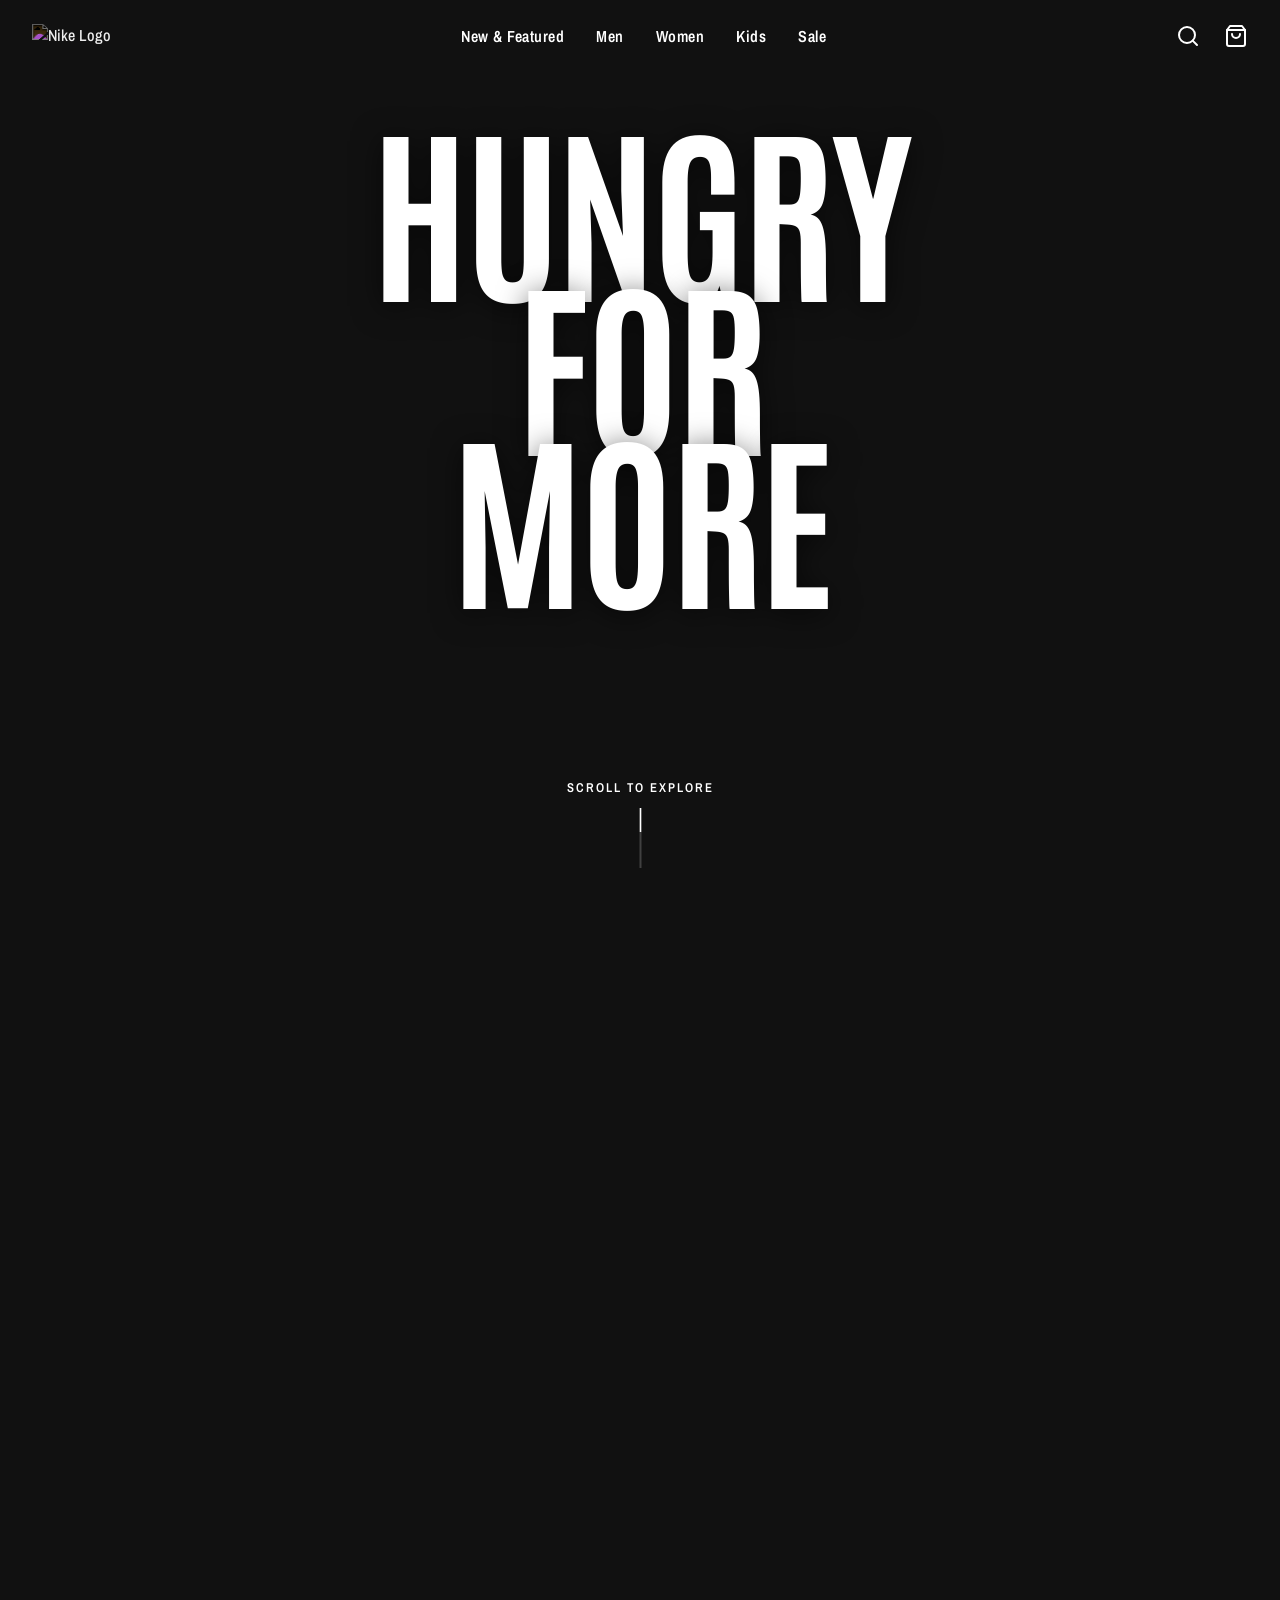
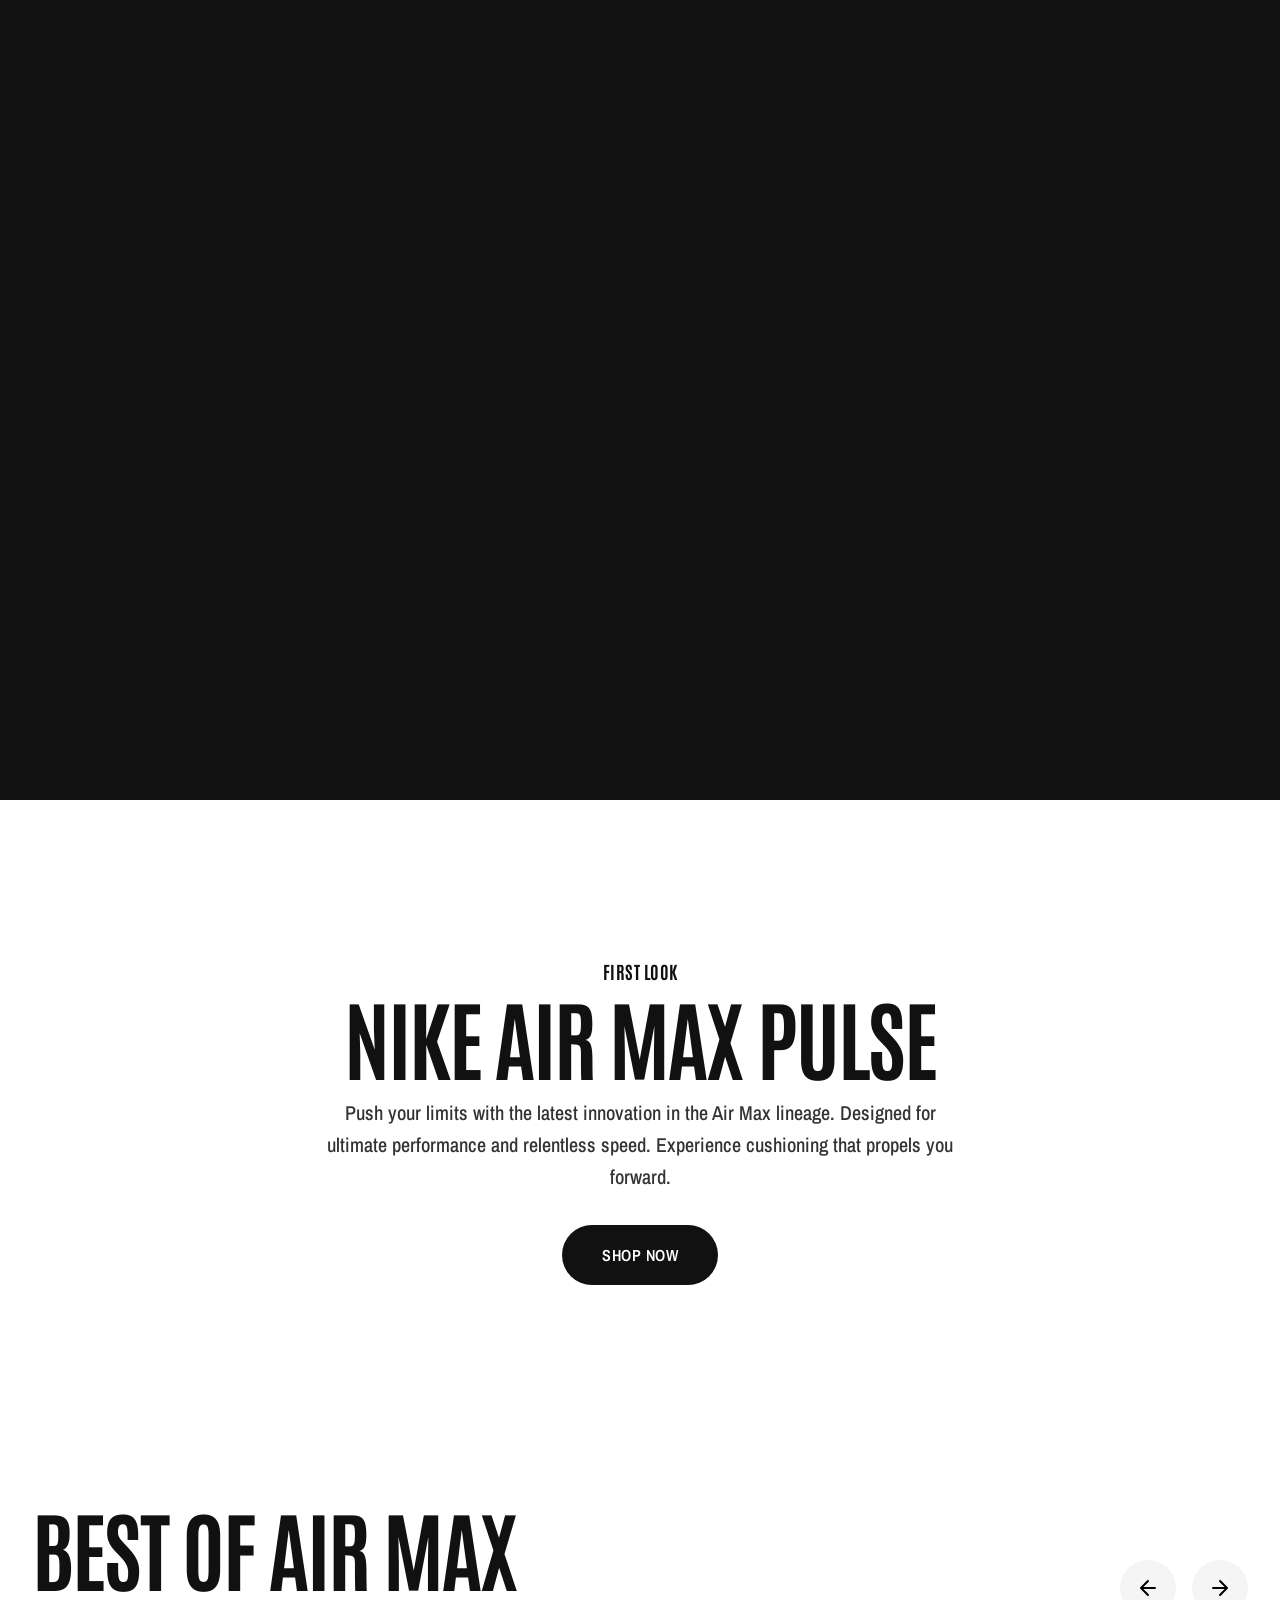
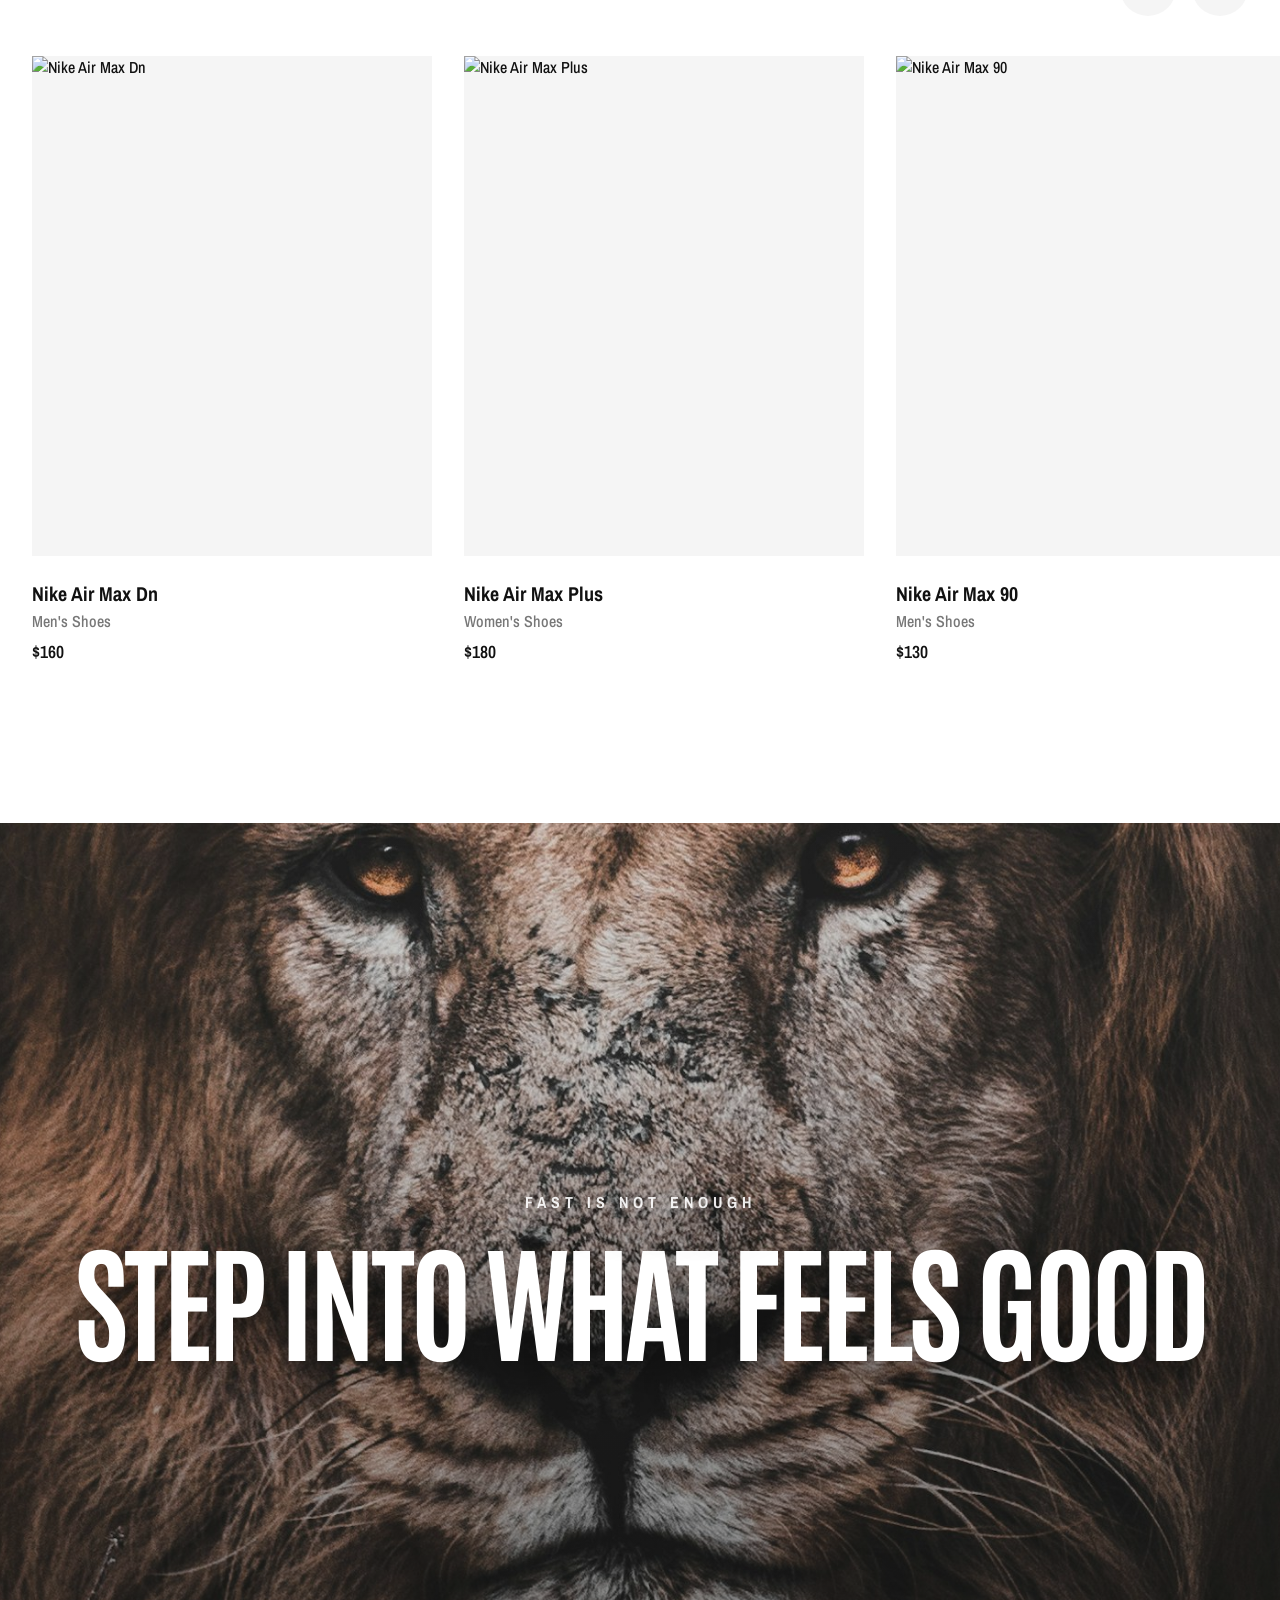
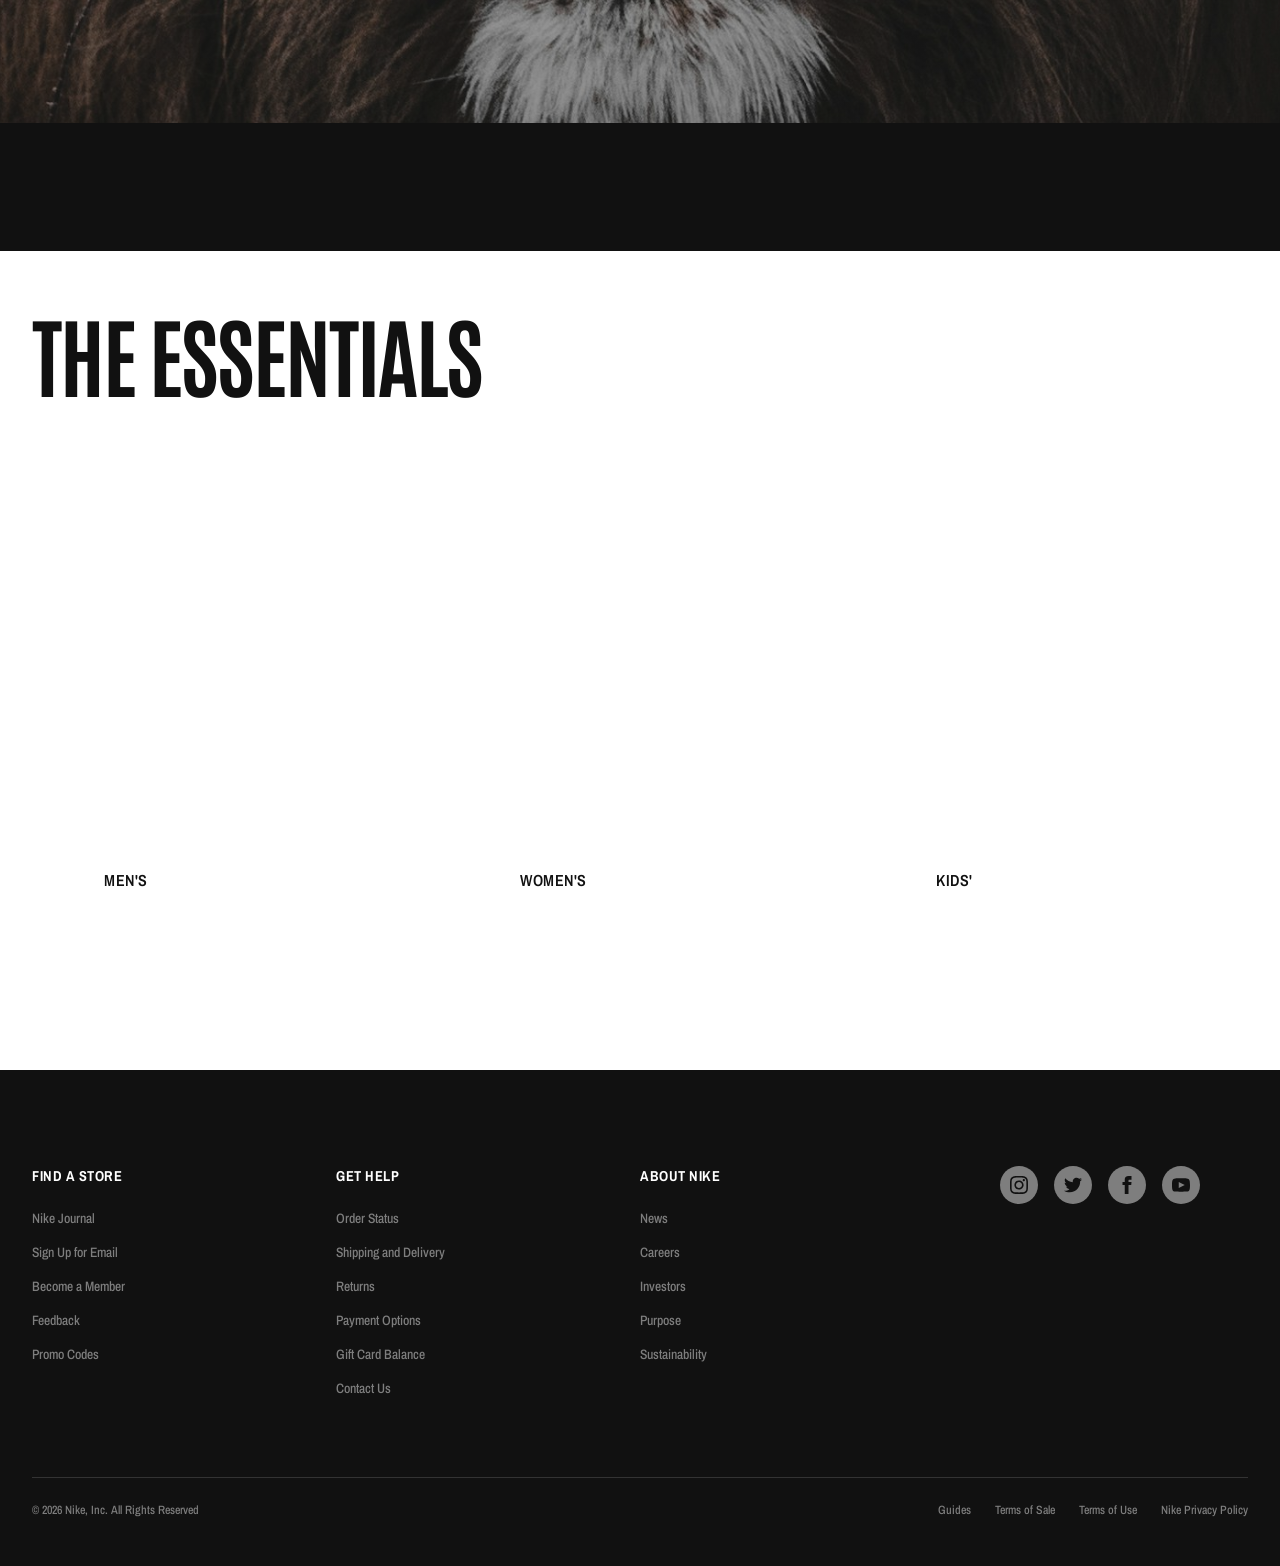
==== commit 68c5b33a: "Add files via upload" ====
--- a/index.html
+++ b/index.html
@@ -70,7 +70,11 @@
             <canvas id="ambient-canvas"></canvas>
             <canvas id="tiger-canvas"></canvas>
             <div class="hero-content">
-                <h1 class="hero-text">HUNGRY FOR MORE</h1>
+                <h1 class="hero-text">
+                    <span class="word-1">HUNGRY</span>
+                    <span class="word-2">FOR</span>
+                    <span class="word-3">MORE</span>
+                </h1>
             </div>
             <div class="scroll-indicator">
                 <p>SCROLL TO EXPLORE</p>
--- a/css/style.css
+++ b/css/style.css
@@ -162,6 +162,13 @@
     letter-spacing: -2px;
 }
 
+@media (max-width: 768px) {
+    .section-title {
+        font-size: clamp(2.5rem, 14vw, 4.5rem);
+        letter-spacing: -1px;
+    }
+}
+
 .eyebrow {
     font-size: 1.1rem;
     letter-spacing: 0.5px;
@@ -257,6 +264,31 @@
 
 .navbar.scrolled .icon-btn {
     color: var(--color-black);
+}
+
+.navbar-actions {
+    display: flex;
+    gap: 1.5rem;
+    align-items: center;
+}
+
+@media (max-width: 480px) {
+    .navbar {
+        padding: 0.75rem 0;
+    }
+
+    .logo-svg {
+        height: 16px;
+    }
+
+    .navbar-actions {
+        gap: 0.75rem;
+    }
+
+    .icon-btn svg {
+        width: 20px;
+        height: 20px;
+    }
 }
 
 /* HAMBURGER MENU */
@@ -411,37 +443,108 @@
 
 #tiger-canvas {
     position: absolute;
-    top: 0;
-    left: 0;
+    top: 50%;
+    left: 50%;
+    transform: translate(-50%, -50%);
     width: 100%;
     height: 100%;
     object-fit: contain;
     z-index: 2;
-    mask-image: linear-gradient(to bottom, transparent 0%, black 8%, black 92%, transparent 100%);
-    -webkit-mask-image: linear-gradient(to bottom, transparent 0%, black 8%, black 92%, transparent 100%);
+    mask-image: radial-gradient(circle, black 60%, transparent 100%);
+    -webkit-mask-image: radial-gradient(circle, black 60%, transparent 100%);
     pointer-events: none;
 }
 
+@media (max-width: 768px) {
+    #tiger-canvas {
+        height: 70%;
+        width: 120%;
+        /* Side bleed for more impact */
+    }
+}
+
 .hero-content {
-    position: relative;
+    position: absolute;
+    top: 0;
+    left: 0;
+    width: 100%;
+    height: 100%;
     z-index: 3;
     pointer-events: none;
-    text-align: center;
-    width: 100%;
-    padding: 0 1.5rem;
+    display: flex;
+    flex-direction: column;
+    justify-content: space-between;
+    padding: 8rem 2rem 4rem;
+}
+
+@media (max-width: 768px) {
+    .hero-content {
+        padding: 6rem 1rem 3rem;
+    }
 }
 
 .hero-text {
     font-family: var(--font-heading);
-    font-size: clamp(4rem, 15vw, 11rem);
-    line-height: 0.85;
-    letter-spacing: -3px;
+    font-size: clamp(4rem, 15vw, 12rem);
+    line-height: 0.8;
+    letter-spacing: -4px;
     color: var(--color-white);
     margin: 0;
     text-transform: uppercase;
-    word-break: break-word;
-    hyphens: auto;
-    text-shadow: 0 4px 20px rgba(0, 0, 0, 0.5);
+    text-shadow: 0 4px 30px rgba(0, 0, 0, 0.6);
+    display: flex;
+    flex-direction: column;
+    align-items: center;
+}
+
+.hero-text span {
+    display: block;
+    opacity: 0;
+    transform: translateY(30px);
+    animation: fadeInUp 0.8s cubic-bezier(0.16, 1, 0.3, 1) forwards;
+}
+
+.hero-text .word-1 {
+    animation-delay: 0.2s;
+}
+
+.hero-text .word-2 {
+    animation-delay: 0.4s;
+}
+
+.hero-text .word-3 {
+    animation-delay: 0.6s;
+}
+
+@keyframes fadeInUp {
+    to {
+        opacity: 1;
+        transform: translateY(0);
+    }
+}
+
+@media (max-width: 768px) {
+    .hero-text {
+        height: 100%;
+        justify-content: space-between;
+        font-size: clamp(3rem, 15vw, 6rem);
+    }
+
+    .hero-text span {
+        width: 100%;
+        text-align: center;
+    }
+
+    .hero-text .word-1 {
+        transform: translateY(20px);
+    }
+
+    .hero-text .word-3 {
+        font-size: 0.6em;
+        letter-spacing: 2px;
+        margin-top: auto;
+        padding-bottom: 2rem;
+    }
 }
 
 .scroll-indicator {
@@ -507,7 +610,13 @@
 
 /* P1 - FIRST LOOK */
 .p1-first-look {
-    padding: 8rem 0;
+    padding: 10rem 0;
+}
+
+@media (max-width: 768px) {
+    .p1-first-look {
+        padding: 8rem 0;
+    }
 }
 
 .p1-first-look .description {
@@ -616,19 +725,19 @@
 
 /* P3 - BANNER */
 .p3-banner {
-    padding: 0 4rem;
+    padding: 0;
     margin-bottom: 8rem;
+    background-color: var(--color-black);
 }
 
 .banner-image {
     width: 100%;
-    height: 90vh;
+    height: 100vh;
     display: flex;
     justify-content: center;
     align-items: center;
     position: relative;
     overflow: hidden;
-    border-radius: 4px;
 }
 
 .banner-img-element {
@@ -660,11 +769,26 @@
     z-index: 3;
     color: var(--color-white);
     text-align: center;
-    font-size: clamp(3rem, 10vw, 8.5rem);
-    max-width: 1200px;
-    line-height: 0.9;
-    letter-spacing: -3px;
-    text-shadow: 0 10px 30px rgba(0, 0, 0, 0.3);
+    font-size: clamp(3rem, 10vw, 9rem);
+    width: 90%;
+    line-height: 0.85;
+    letter-spacing: -5px;
+    text-shadow: 0 15px 40px rgba(0, 0, 0, 0.5);
+    display: flex;
+    flex-direction: column;
+    align-items: center;
+    font-family: var(--font-heading);
+}
+
+.banner-text::before {
+    content: 'FAST IS NOT ENOUGH';
+    display: block;
+    font-family: var(--font-body);
+    font-size: 1rem;
+    letter-spacing: 5px;
+    margin-bottom: 2rem;
+    font-weight: 700;
+    opacity: 0.9;
 }
 
 @media (max-width: 768px) {
@@ -674,12 +798,18 @@
     }
 
     .banner-image {
-        height: 75vh;
+        height: 80vh;
     }
 
     .banner-text {
-        font-size: clamp(2.5rem, 12vw, 4.5rem);
-        letter-spacing: -1px;
+        font-size: clamp(2.5rem, 14vw, 5rem);
+        letter-spacing: -2px;
+    }
+
+    .banner-text::before {
+        font-size: 0.8rem;
+        letter-spacing: 3px;
+        margin-bottom: 1rem;
     }
 }
 
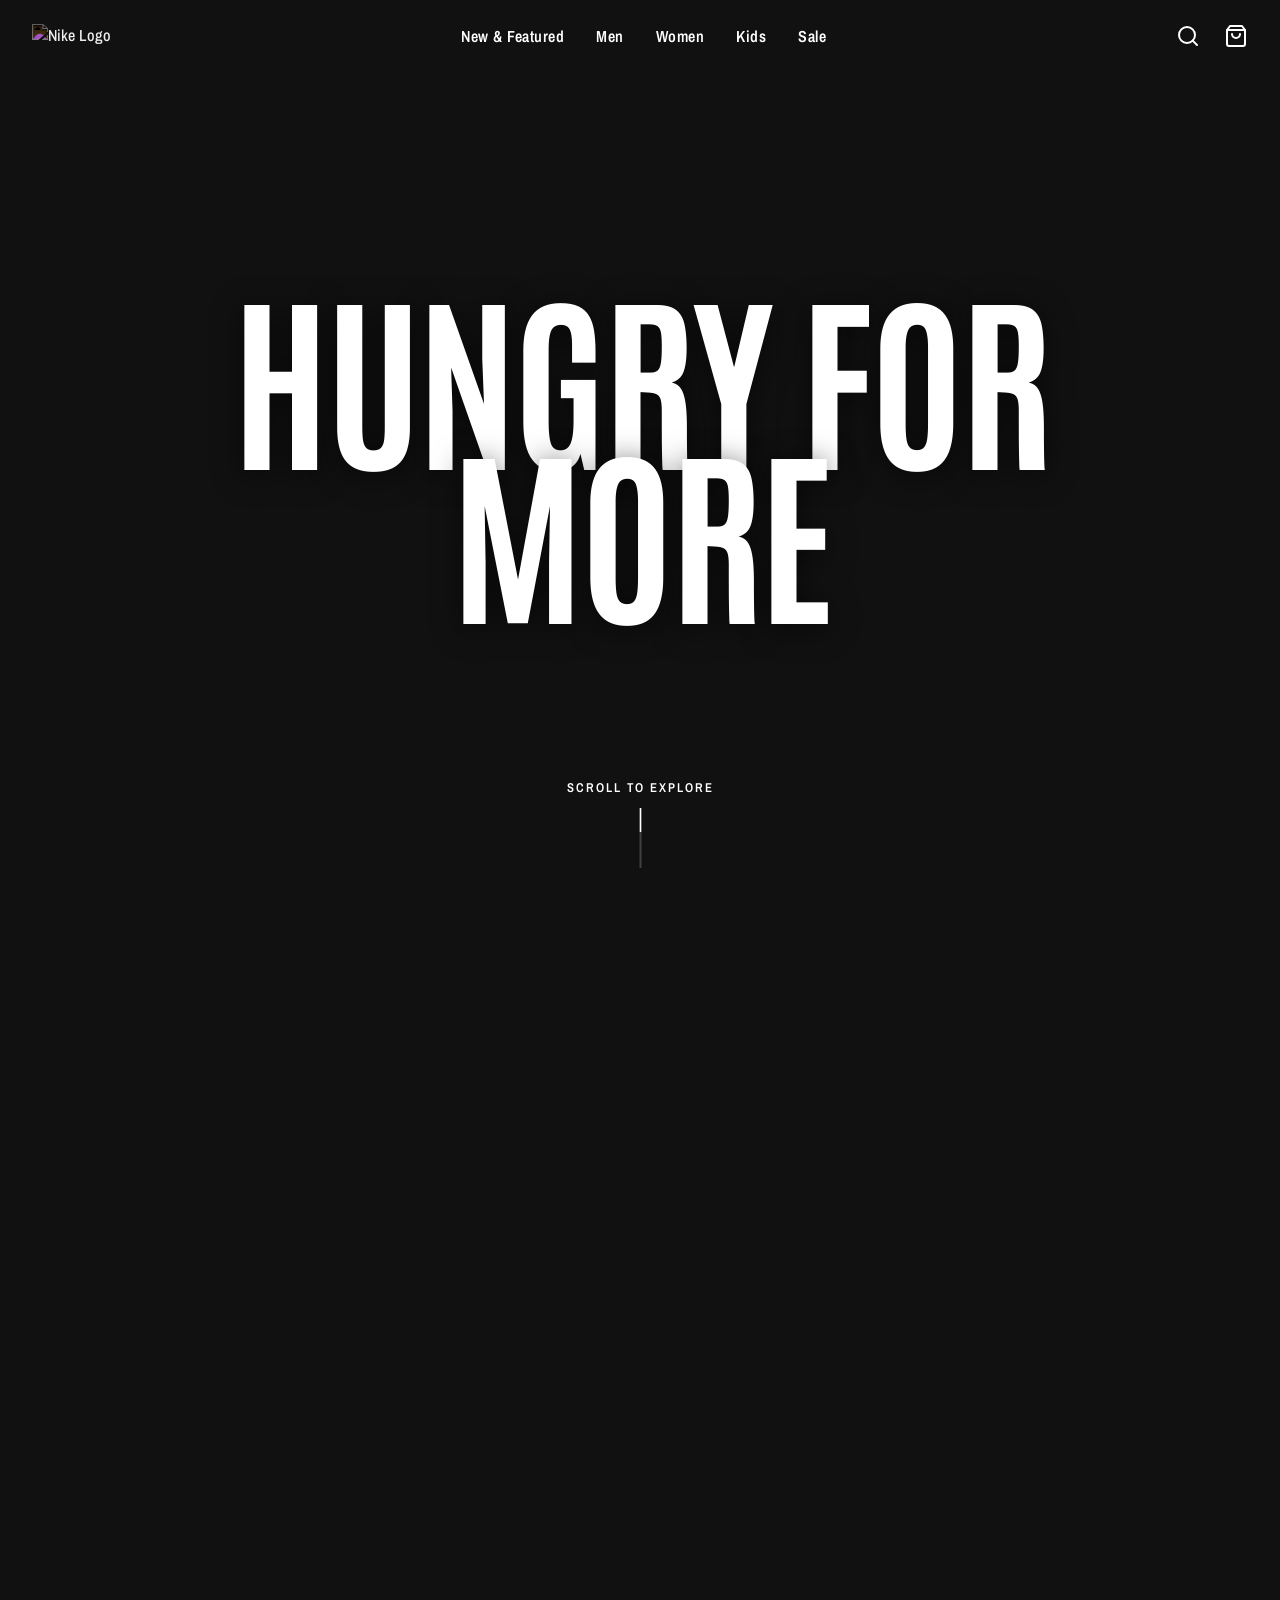
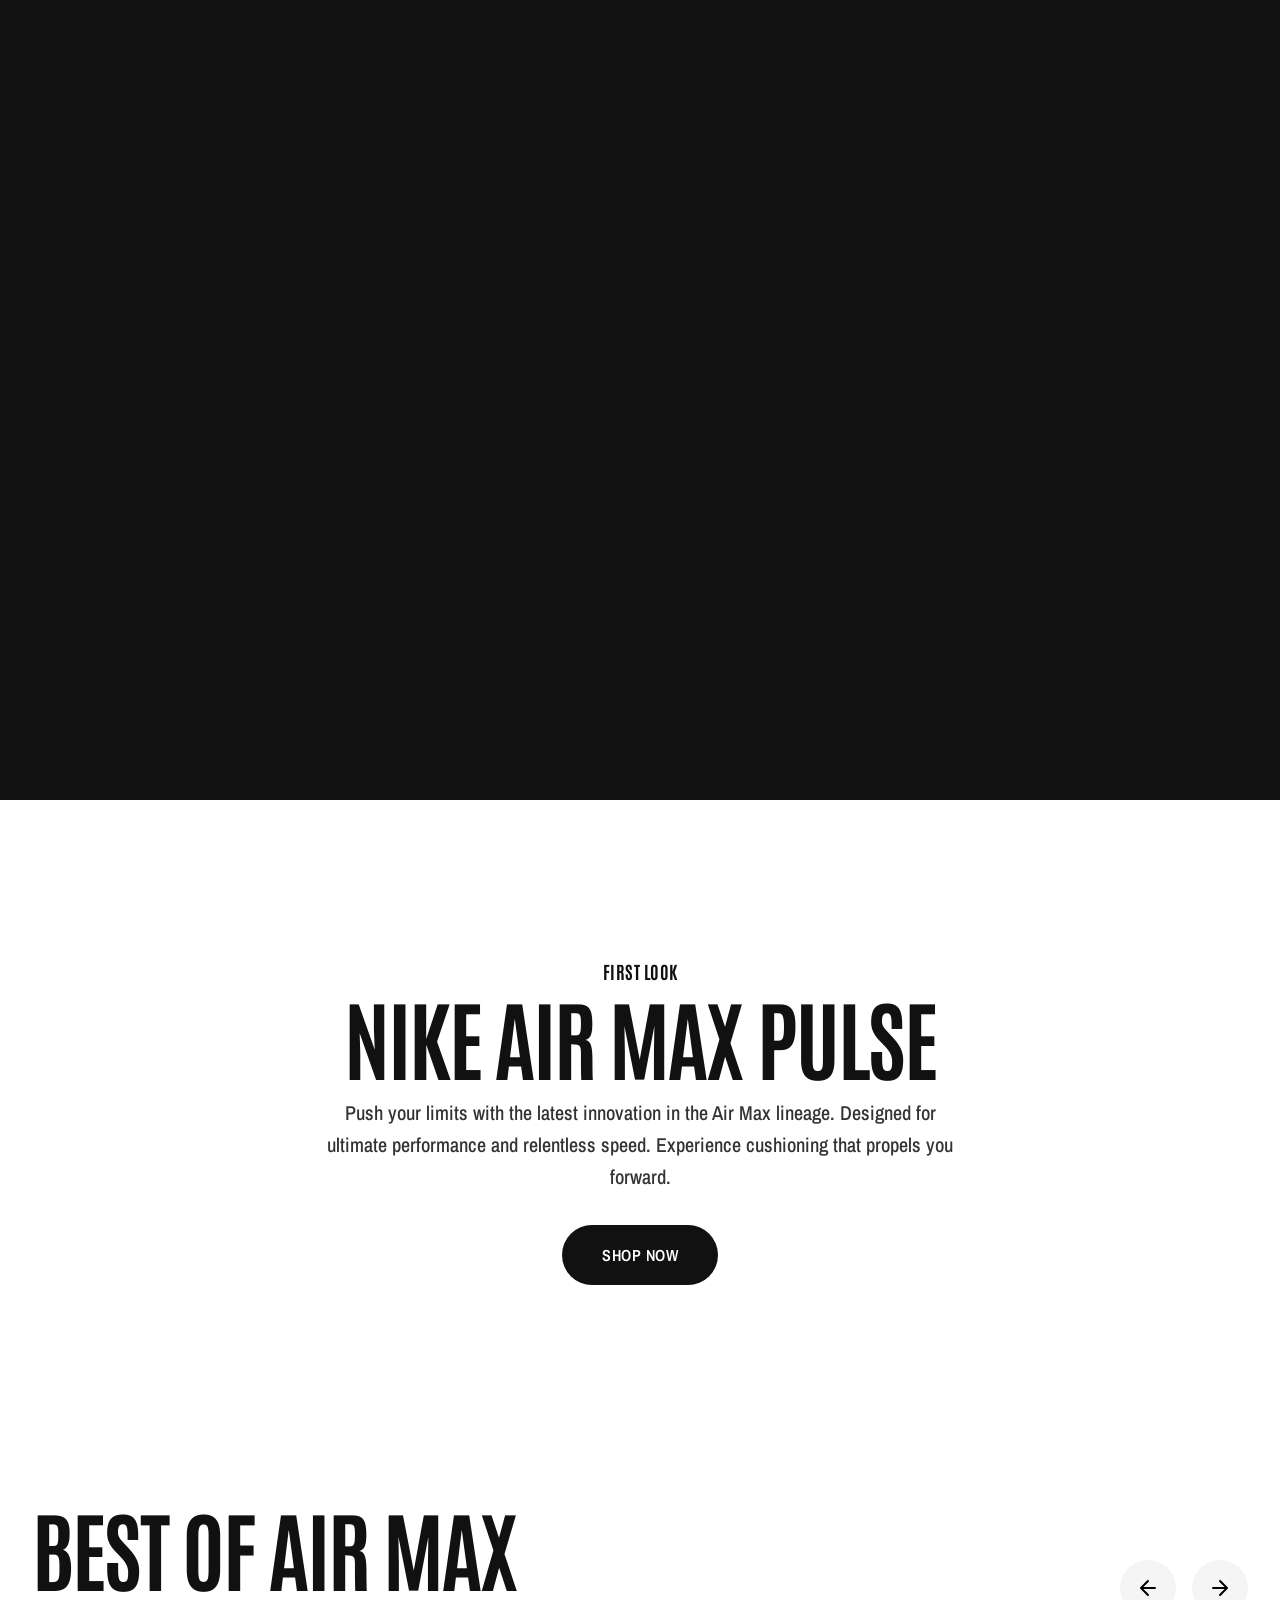
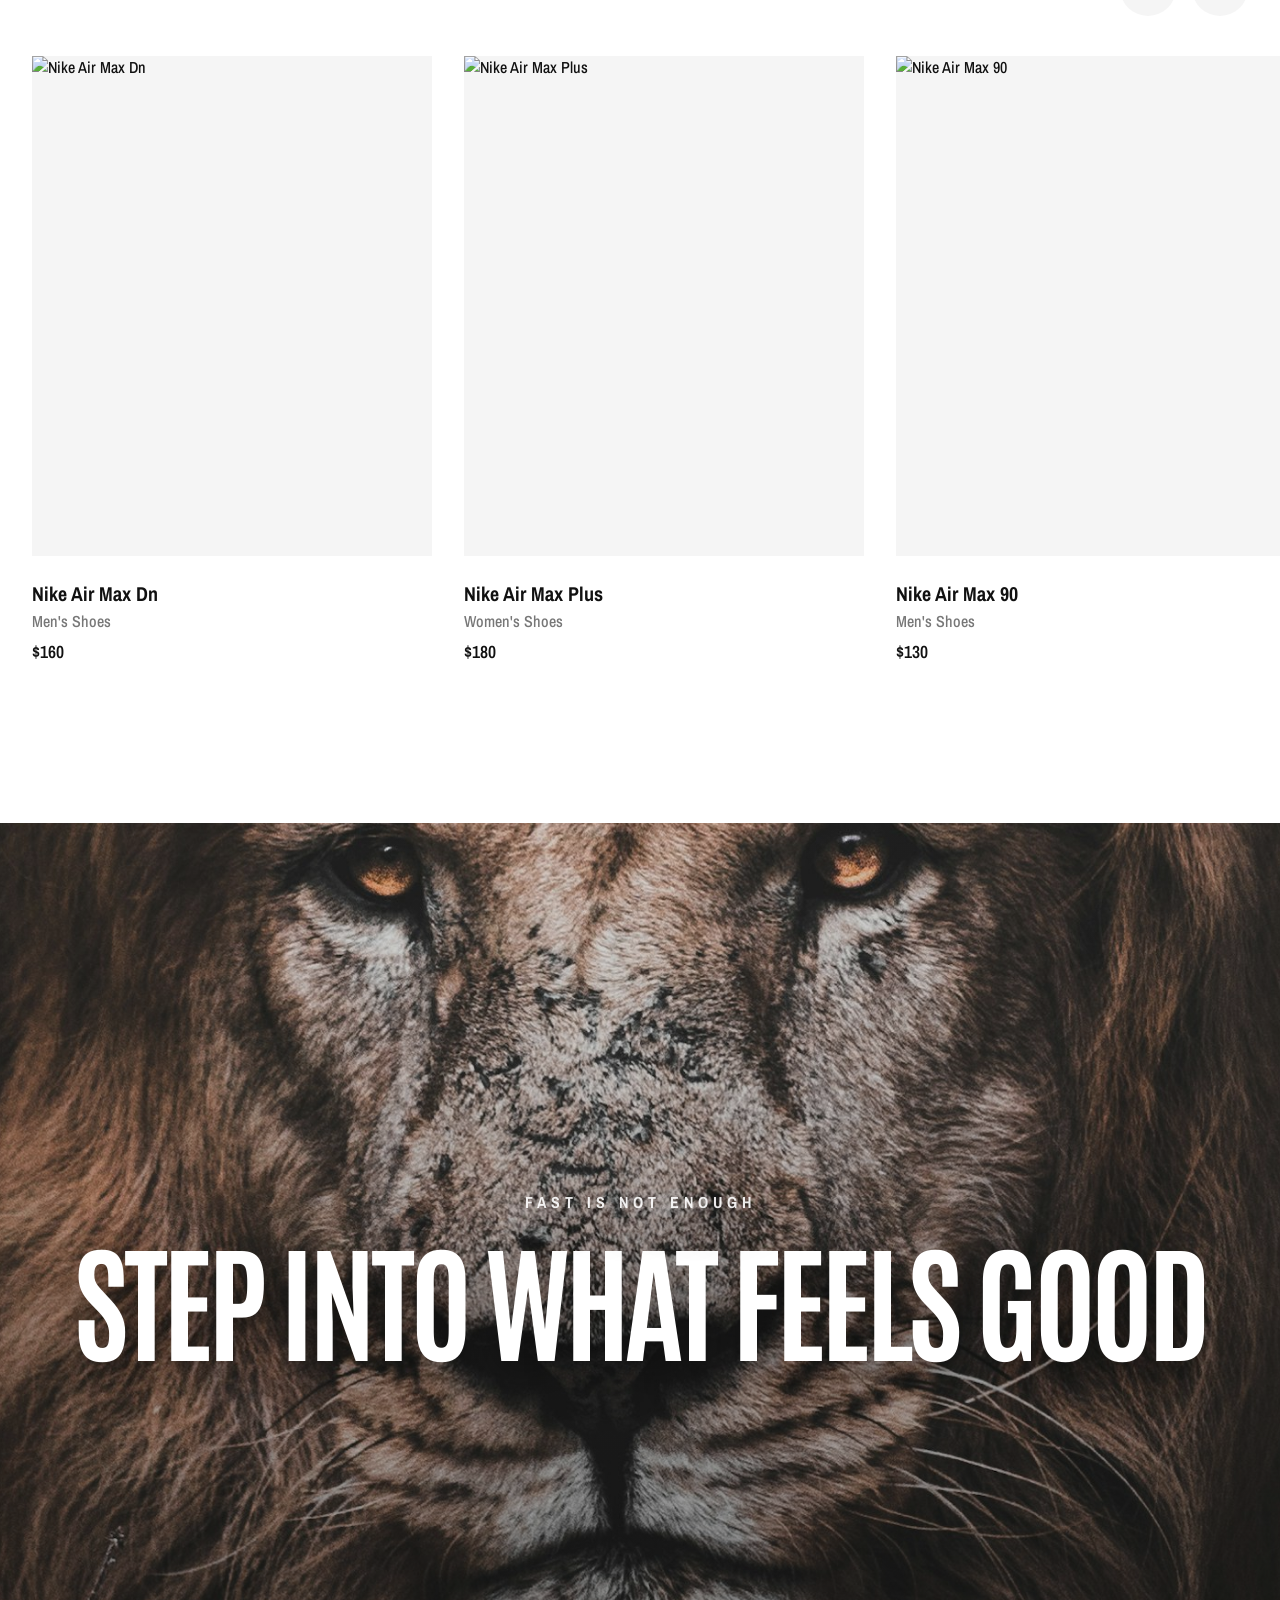
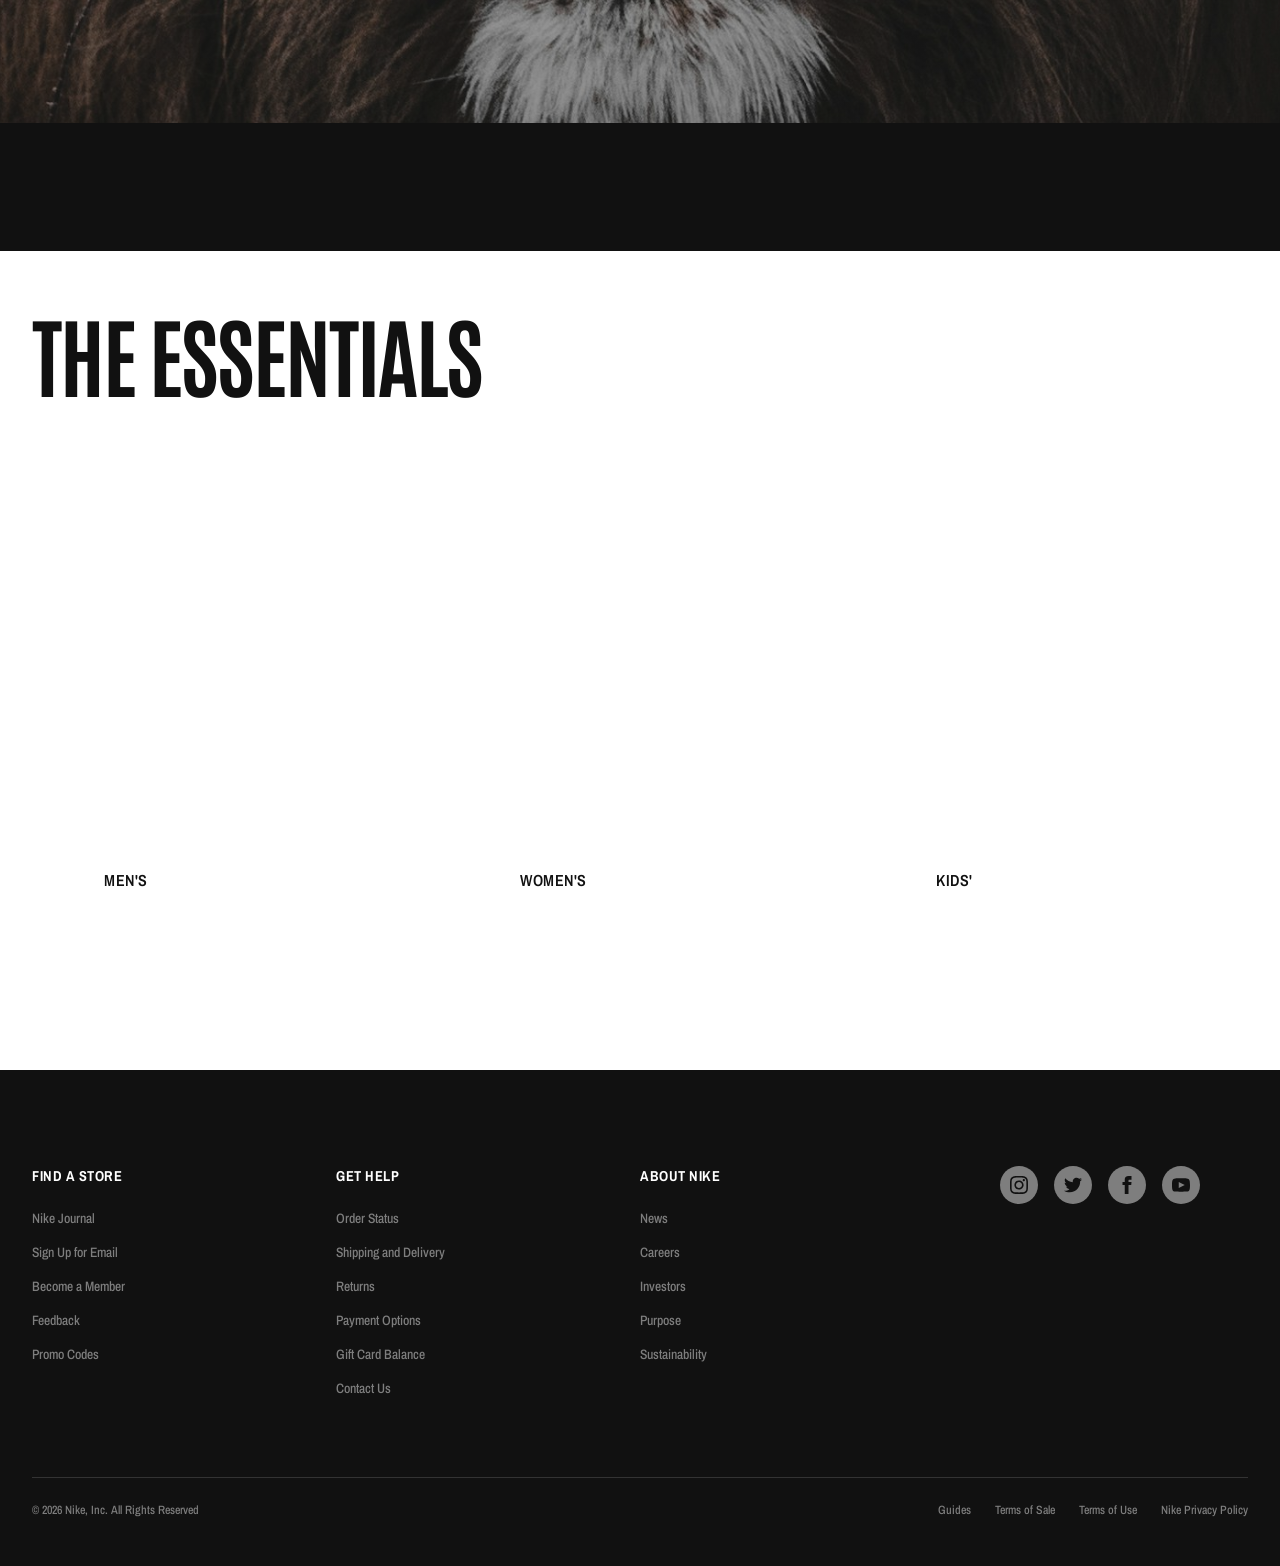
==== commit e09b5d2c: "Add files via upload" ====
--- a/index.html
+++ b/index.html
@@ -69,11 +69,10 @@
         <div class="hero-sticky">
             <canvas id="ambient-canvas"></canvas>
             <canvas id="tiger-canvas"></canvas>
+            <img src="cheetah.jpg" alt="Nike Cheetah" class="mobile-hero-bg">
             <div class="hero-content">
                 <h1 class="hero-text">
-                    <span class="word-1">HUNGRY</span>
-                    <span class="word-2">FOR</span>
-                    <span class="word-3">MORE</span>
+                    HUNGRY FOR MORE
                 </h1>
             </div>
             <div class="scroll-indicator">
--- a/css/style.css
+++ b/css/style.css
@@ -411,7 +411,8 @@
 
 @media (max-width: 768px) {
     .hero {
-        height: 400vh;
+        height: 100vh;
+        /* Make it a standard high-impact hero on mobile */
     }
 }
 
@@ -455,11 +456,26 @@
     pointer-events: none;
 }
 
+.mobile-hero-bg {
+    display: none;
+}
+
 @media (max-width: 768px) {
-    #tiger-canvas {
-        height: 70%;
-        width: 120%;
-        /* Side bleed for more impact */
+
+    #tiger-canvas,
+    #ambient-canvas {
+        display: none;
+    }
+
+    .mobile-hero-bg {
+        display: block;
+        position: absolute;
+        top: 0;
+        left: 0;
+        width: 100%;
+        height: 100%;
+        object-fit: cover;
+        z-index: 1;
     }
 }
 
@@ -473,13 +489,14 @@
     pointer-events: none;
     display: flex;
     flex-direction: column;
-    justify-content: space-between;
-    padding: 8rem 2rem 4rem;
+    justify-content: center;
+    align-items: center;
+    padding: 2rem;
 }
 
 @media (max-width: 768px) {
     .hero-content {
-        padding: 6rem 1rem 3rem;
+        padding: 1rem;
     }
 }
 
@@ -492,58 +509,18 @@
     margin: 0;
     text-transform: uppercase;
     text-shadow: 0 4px 30px rgba(0, 0, 0, 0.6);
-    display: flex;
-    flex-direction: column;
-    align-items: center;
-}
-
-.hero-text span {
-    display: block;
-    opacity: 0;
-    transform: translateY(30px);
-    animation: fadeInUp 0.8s cubic-bezier(0.16, 1, 0.3, 1) forwards;
-}
-
-.hero-text .word-1 {
-    animation-delay: 0.2s;
-}
-
-.hero-text .word-2 {
-    animation-delay: 0.4s;
-}
-
-.hero-text .word-3 {
-    animation-delay: 0.6s;
-}
-
-@keyframes fadeInUp {
-    to {
-        opacity: 1;
-        transform: translateY(0);
-    }
+    text-align: center;
 }
 
 @media (max-width: 768px) {
     .hero-text {
-        height: 100%;
-        justify-content: space-between;
-        font-size: clamp(3rem, 15vw, 6rem);
-    }
-
-    .hero-text span {
+        font-size: clamp(3.5rem, 15vw, 6.5rem);
+        letter-spacing: -2px;
+        line-height: 0.85;
+        font-weight: 800;
         width: 100%;
-        text-align: center;
-    }
-
-    .hero-text .word-1 {
-        transform: translateY(20px);
-    }
-
-    .hero-text .word-3 {
-        font-size: 0.6em;
-        letter-spacing: 2px;
-        margin-top: auto;
-        padding-bottom: 2rem;
+        max-width: 12ch;
+        text-shadow: 0 10px 40px rgba(0, 0, 0, 0.8);
     }
 }
 
